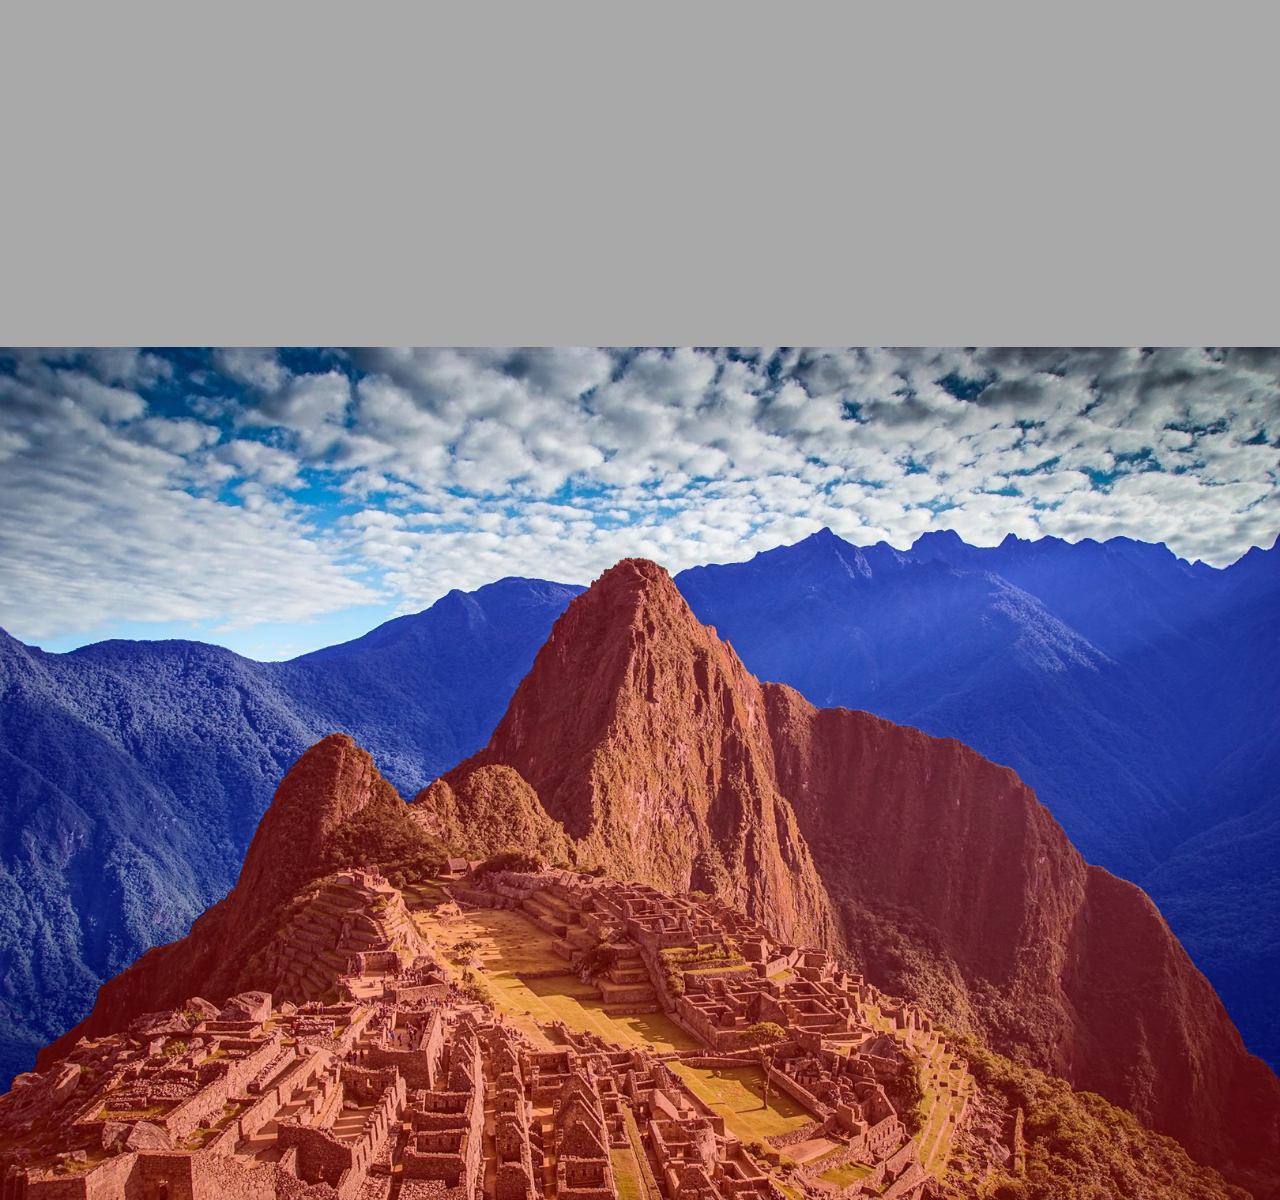
==== index.html @ bb2e050a "First commit" ====
<!DOCTYPE html>
<html lang="en">
<head>
    <meta charset="UTF-8">
    <link rel="stylesheet" href="style.css">
    <title>Parallax</title>
</head>
<body>

    <main>
        <section class="title-section"></section>

        <section class="hero-section">
            <img class="hero-section__img-back" src="images/machu_picchu_back.jpg" alt="back">
            <img class="hero-section__img-middle" src="images/machu_picchu_middle_blue.png" alt="middle">
            <img class="hero-section__img-front" src="images/machu_picchu_front_red.png" alt="front">
        </section>

        <section class="article-section"></section>
    </main>

    <script src="js/main.js"></script>
</body>
</html>
---- style.css ----
* {
    margin: 0;
    padding: 0;
}

section {
    width: 80%;
    margin: 0 auto;
    background-color: darkgrey;
}

.hero-section {
    width: 100%;
    height: 1200px;
    position: relative;
}

.hero-section img {
    width: 100%;
    position: absolute;
    bottom: 0;
    left: 0;
}

.hero-section__img-back {

}

.hero-section__img-middle {
    /*opacity: 0;*/
}

.hero-section__img-front {
    /*opacity: 0;*/
}

.top-section {
    height: 600px;
}

.bottom-section {
    height: 600px;
}
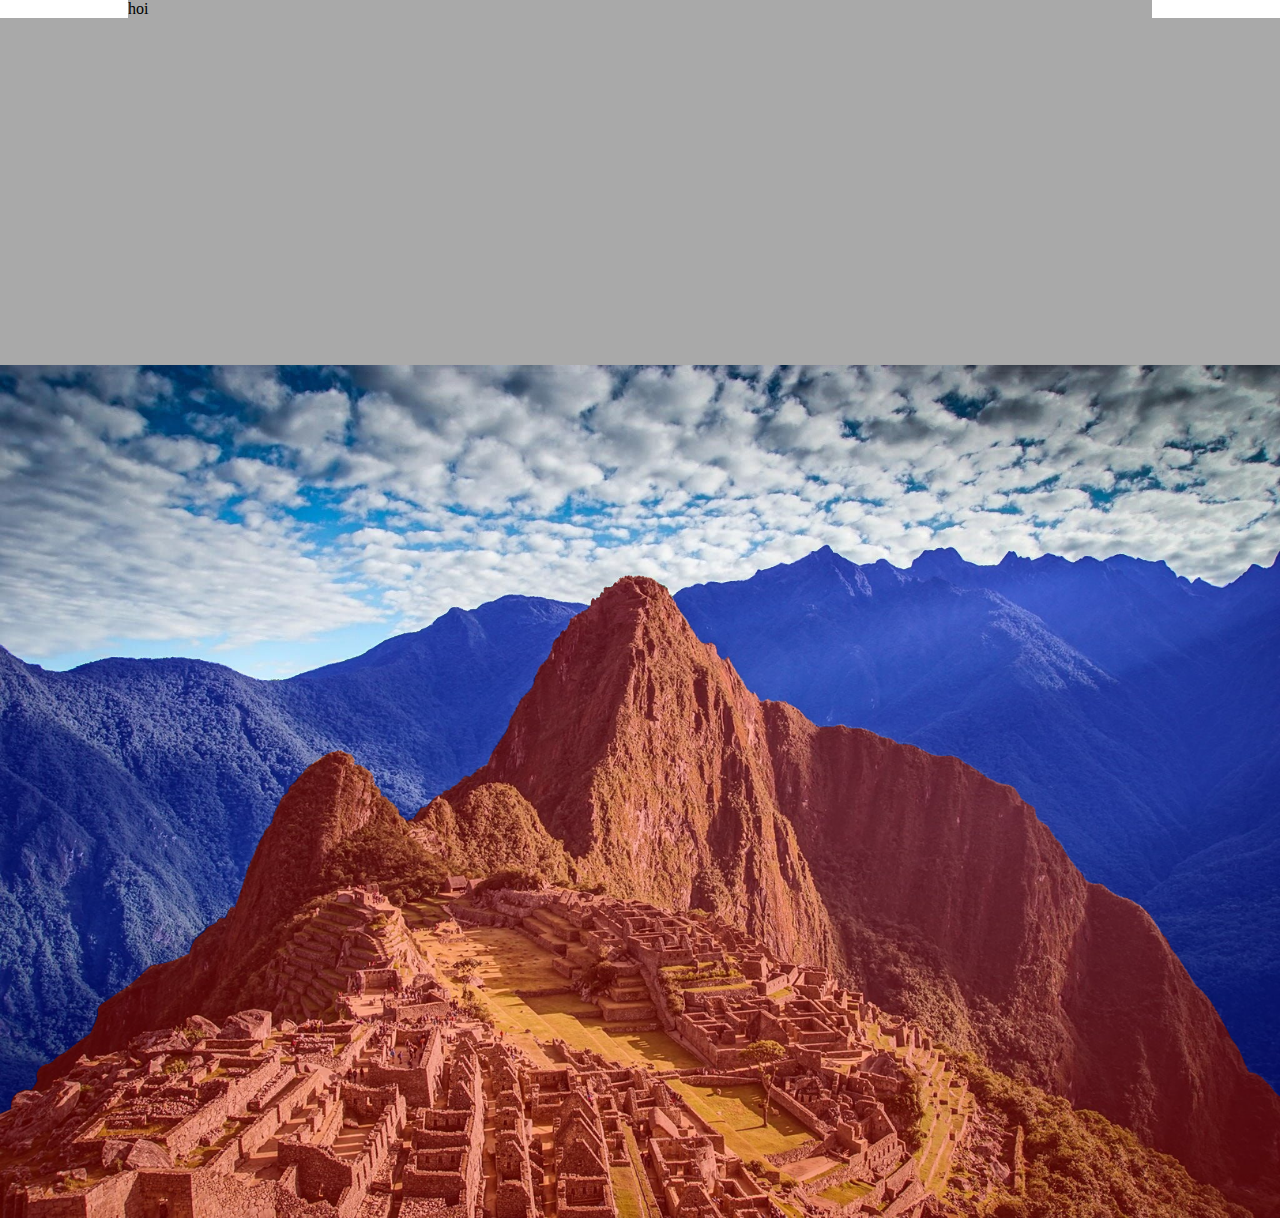
==== commit 552d3fee: "Mountain resizing on scroll" ====
--- a/index.html
+++ b/index.html
@@ -8,7 +8,9 @@
 <body>
 
     <main>
-        <section class="title-section"></section>
+        <section class="title-section">
+            <p>hoi</p>
+        </section>
 
         <section class="hero-section">
             <img class="hero-section__img-back" src="images/machu_picchu_back.jpg" alt="back">
--- a/style.css
+++ b/style.css
@@ -35,9 +35,9 @@
 }
 
 .top-section {
-    height: 600px;
+    height: 1200px;
 }
 
 .bottom-section {
-    height: 600px;
+    height: 1200px;
 }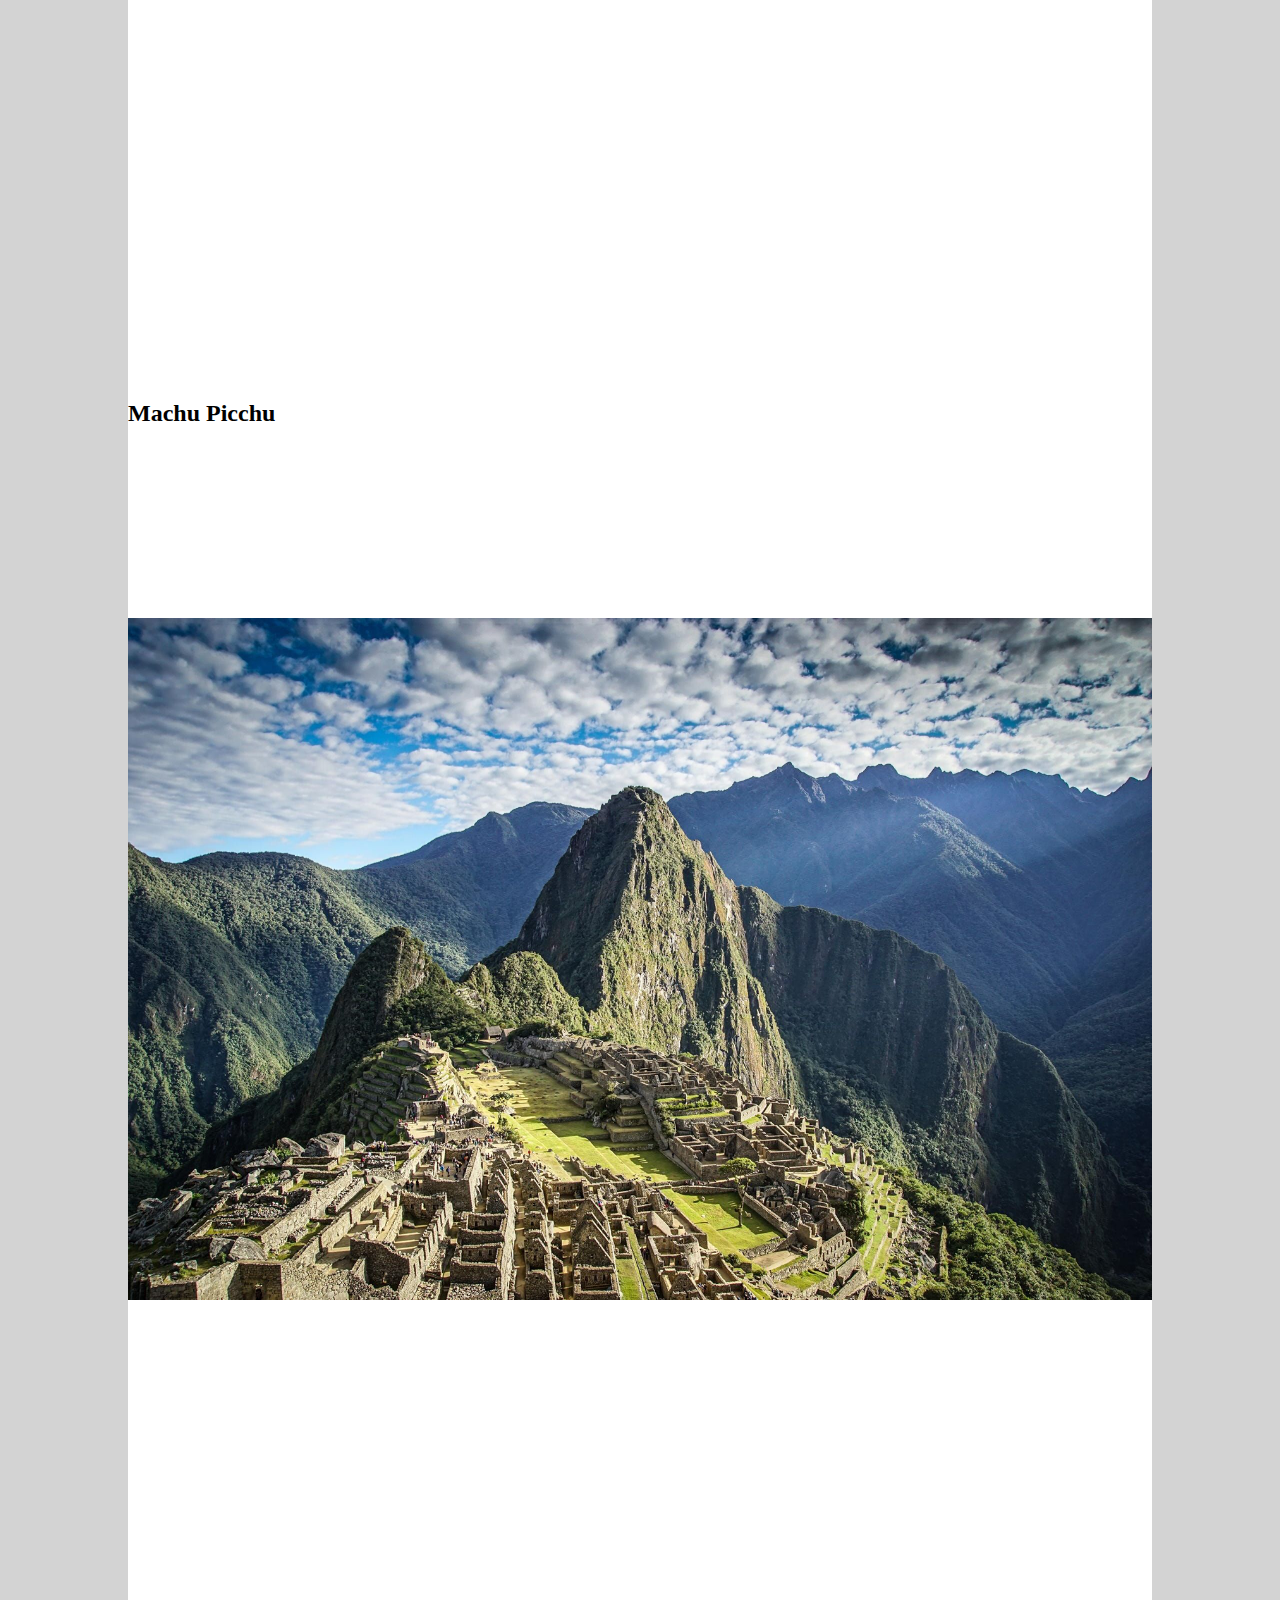
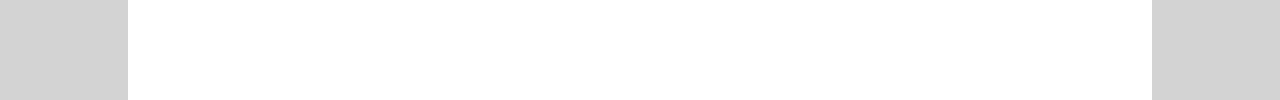
==== commit 4f126a55: "More options" ====
--- a/index.html
+++ b/index.html
@@ -8,17 +8,16 @@
 <body>
 
     <main>
-        <section class="title-section">
-            <p>hoi</p>
+        <section class="top-section"></section>
+
+        <section class="hero-section">
+            <h2>Machu Picchu</h2>
+            <img class="hero-section__img-back" src="images/machu_picchu_back.jpg" alt="back">
+            <img class="hero-section__img-middle" src="images/machu_picchu_middle.png" alt="middle">
+            <img class="hero-section__img-front" src="images/machu_picchu_front.png" alt="front">
         </section>
 
-        <section class="hero-section">
-            <img class="hero-section__img-back" src="images/machu_picchu_back.jpg" alt="back">
-            <img class="hero-section__img-middle" src="images/machu_picchu_middle_blue.png" alt="middle">
-            <img class="hero-section__img-front" src="images/machu_picchu_front_red.png" alt="front">
-        </section>
-
-        <section class="article-section"></section>
+        <section class="bottom-section"></section>
     </main>
 
     <script src="js/main.js"></script>
--- a/style.css
+++ b/style.css
@@ -3,16 +3,21 @@
     padding: 0;
 }
 
+body {
+    background-color: lightgray;
+}
+
 section {
+    height: 400px;
     width: 80%;
     margin: 0 auto;
-    background-color: darkgrey;
+    background-color: white;
 }
 
 .hero-section {
-    width: 100%;
-    height: 1200px;
+    height: 900px;
     position: relative;
+    overflow: hidden;
 }
 
 .hero-section img {
@@ -20,24 +25,12 @@
     position: absolute;
     bottom: 0;
     left: 0;
-}
-
-.hero-section__img-back {
-
-}
-
-.hero-section__img-middle {
     /*opacity: 0;*/
 }
 
-.hero-section__img-front {
-    /*opacity: 0;*/
-}
-
-.top-section {
-    height: 1200px;
-}
-
-.bottom-section {
-    height: 1200px;
+.hero-section h2 {
+    /*position: relative;*/
+    /*z-index: 1;*/
+    /*color: ;*/
+    /*font-size: 100px;*/
 }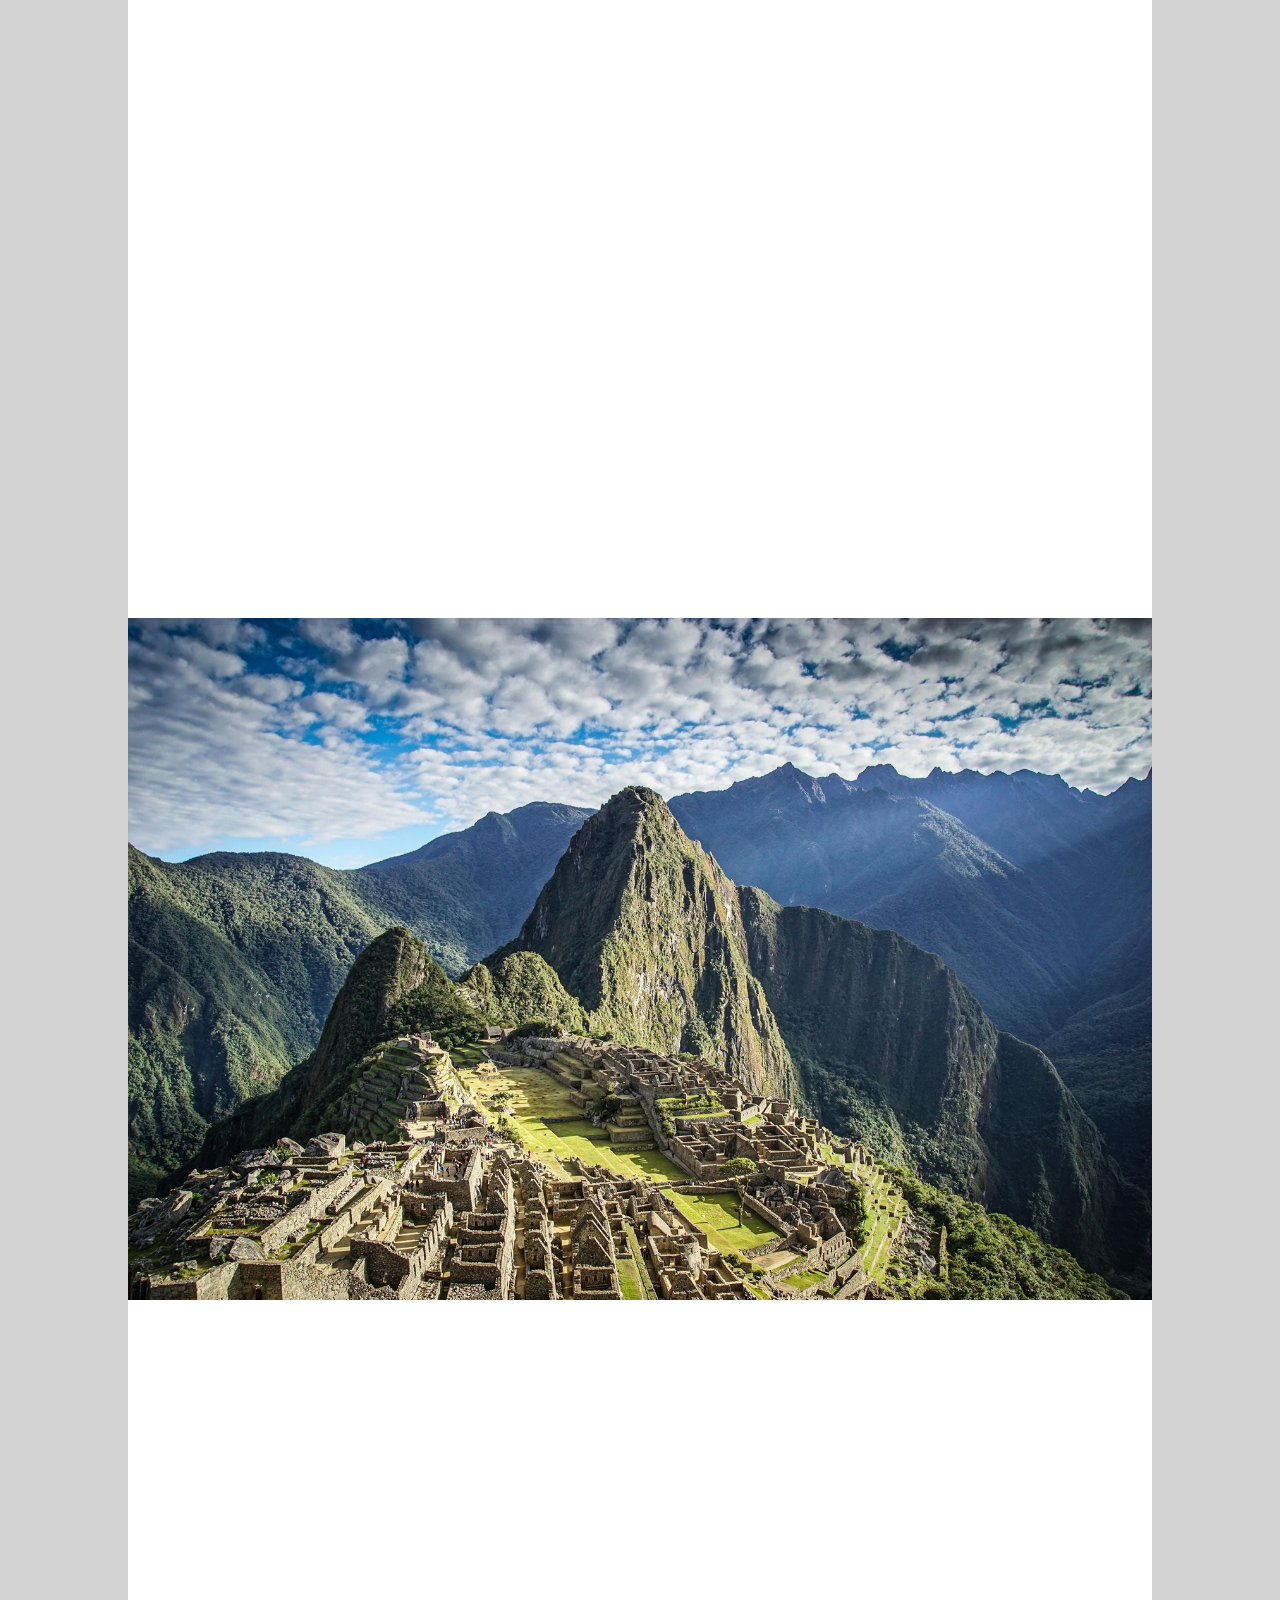
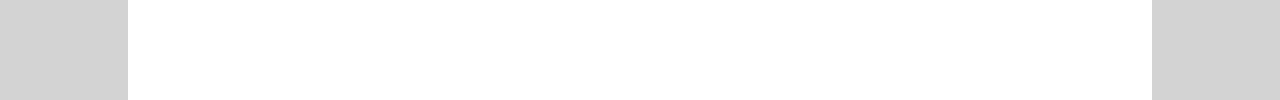
==== commit bf7710a6: "Refactor" ====
--- a/index.html
+++ b/index.html
@@ -11,7 +11,6 @@
         <section class="top-section"></section>
 
         <section class="hero-section">
-            <h2>Machu Picchu</h2>
             <img class="hero-section__img-back" src="images/machu_picchu_back.jpg" alt="back">
             <img class="hero-section__img-middle" src="images/machu_picchu_middle.png" alt="middle">
             <img class="hero-section__img-front" src="images/machu_picchu_front.png" alt="front">
--- a/style.css
+++ b/style.css
@@ -25,12 +25,4 @@
     position: absolute;
     bottom: 0;
     left: 0;
-    /*opacity: 0;*/
-}
-
-.hero-section h2 {
-    /*position: relative;*/
-    /*z-index: 1;*/
-    /*color: ;*/
-    /*font-size: 100px;*/
 }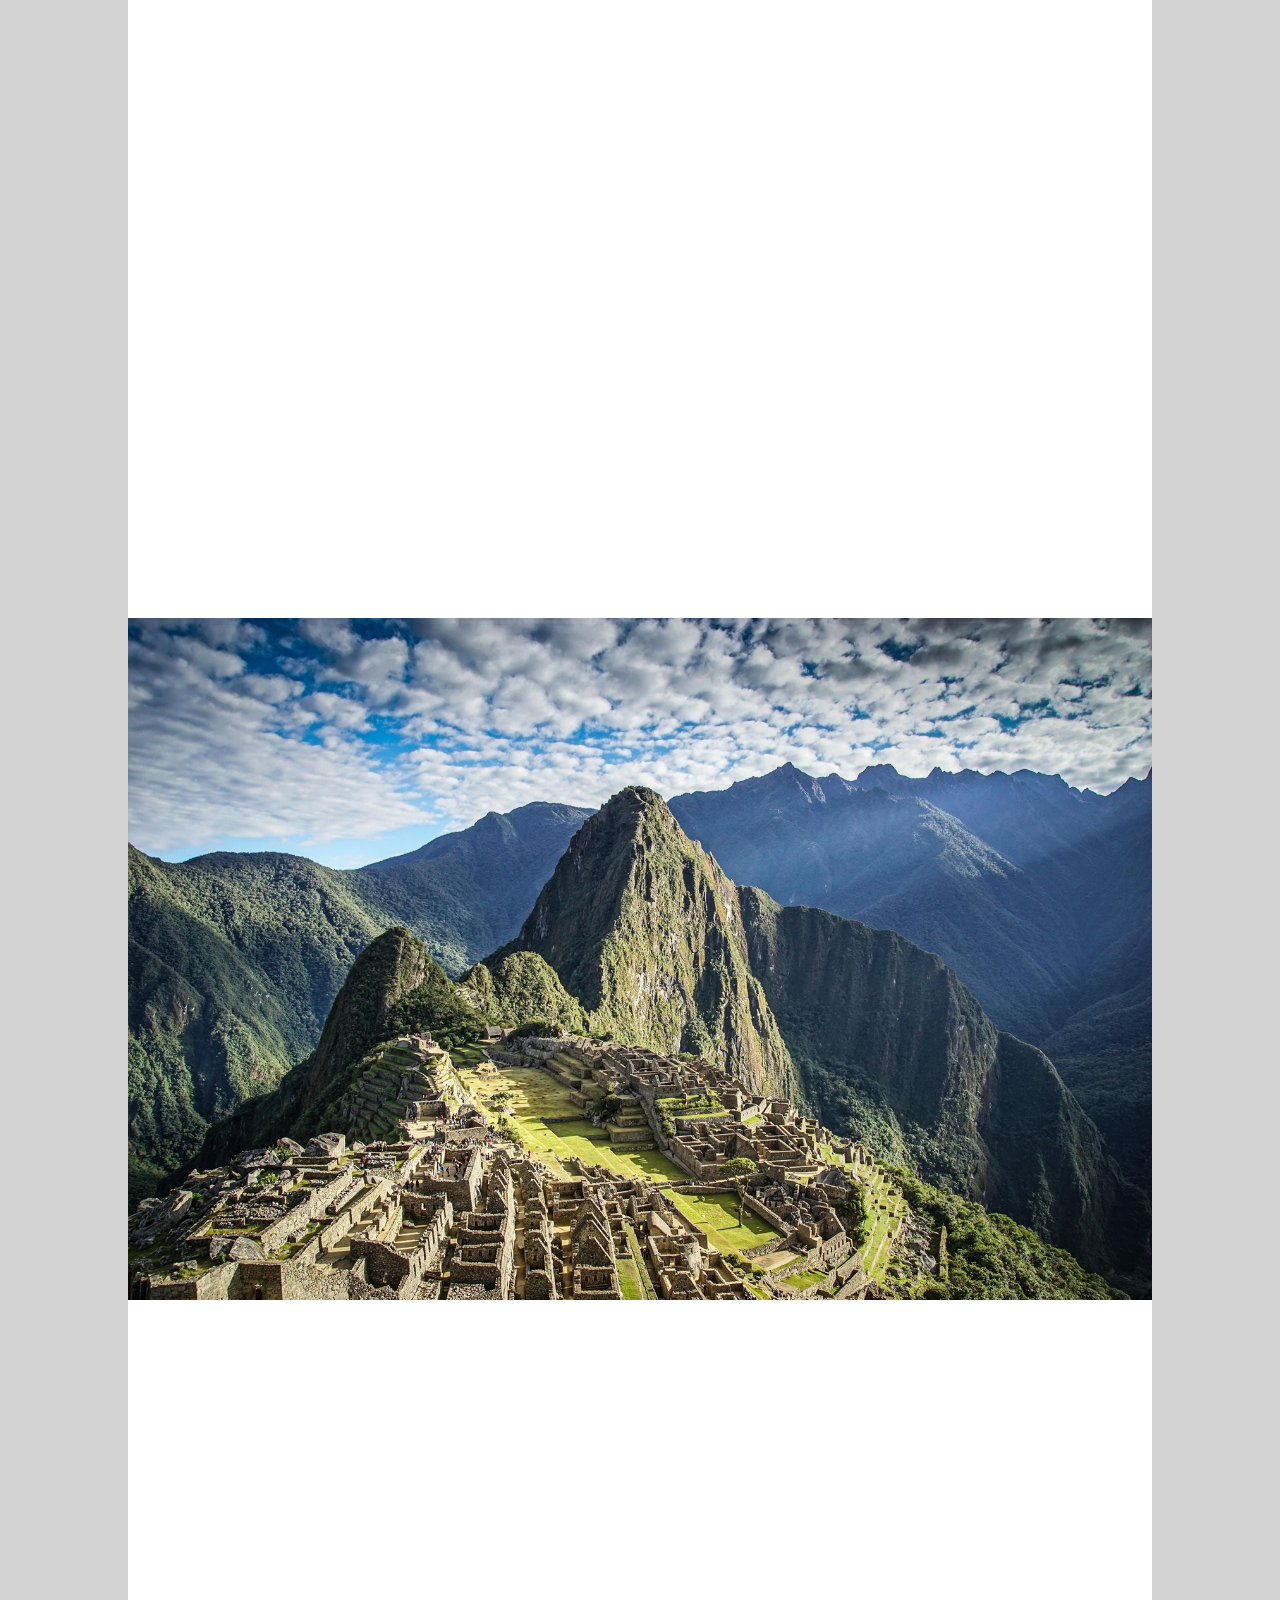
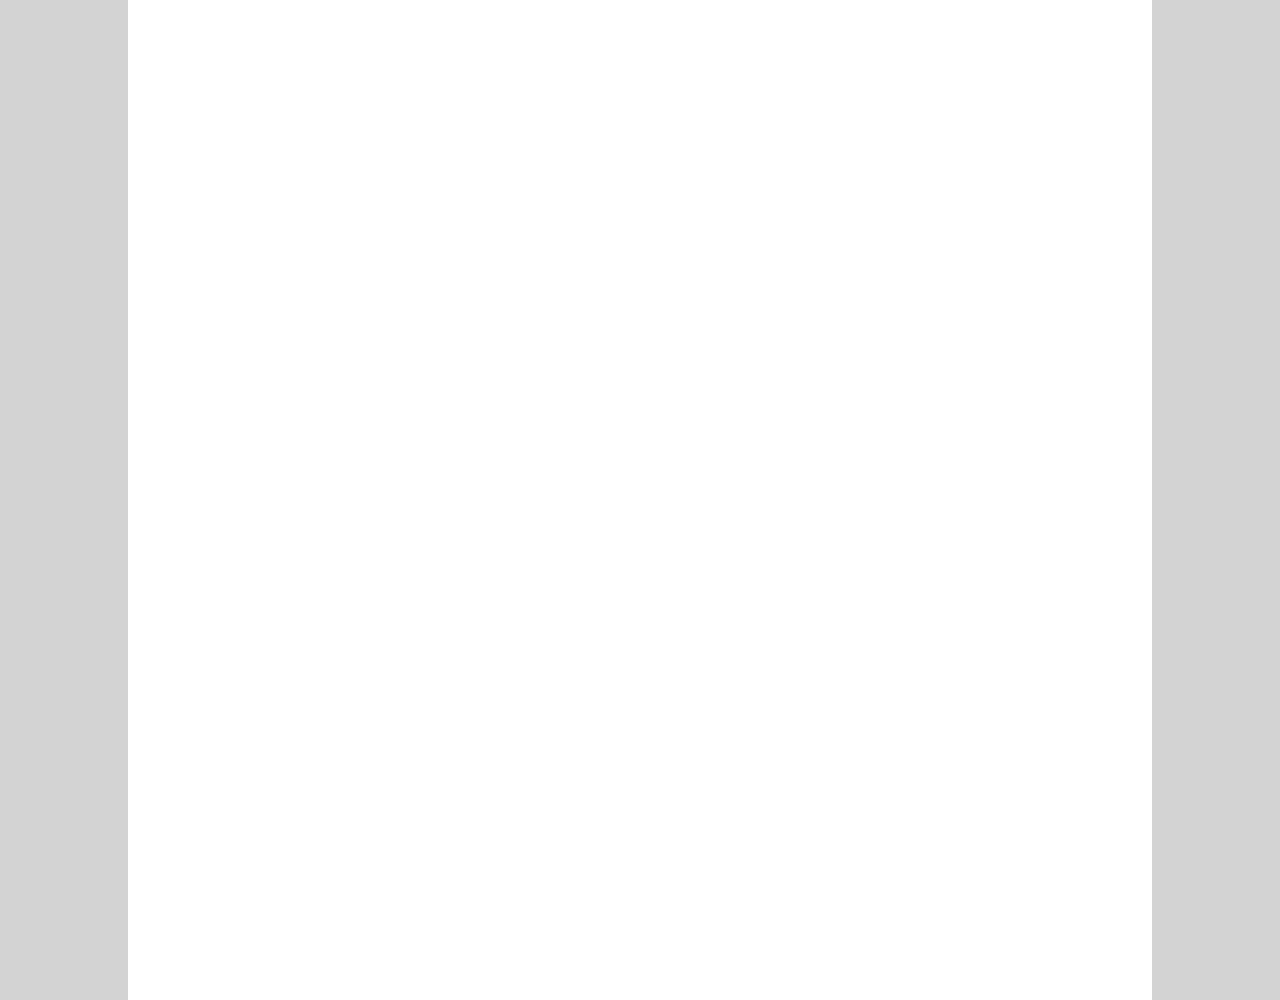
==== commit 2dba23ac: "Added sticky effect" ====
--- a/index.html
+++ b/index.html
@@ -8,7 +8,7 @@
 <body>
 
     <main>
-        <section class="top-section"></section>
+        <section></section>
 
         <section class="hero-section">
             <img class="hero-section__img-back" src="images/machu_picchu_back.jpg" alt="back">
@@ -16,7 +16,11 @@
             <img class="hero-section__img-front" src="images/machu_picchu_front.png" alt="front">
         </section>
 
-        <section class="bottom-section"></section>
+        <section class="hero-section2">
+            <img class="hero-section__img-front2" src="images/machu_picchu_front_red.png" alt="back">
+        </section>
+
+        <section></section>
     </main>
 
     <script src="js/main.js"></script>
--- a/style.css
+++ b/style.css
@@ -16,8 +16,10 @@
 
 .hero-section {
     height: 900px;
-    position: relative;
+    position: sticky;
+    top: 0;
     overflow: hidden;
+    z-index: -100000;
 }
 
 .hero-section img {
@@ -25,4 +27,18 @@
     position: absolute;
     bottom: 0;
     left: 0;
+}
+
+.hero-section2 {
+    height: 900px;
+    position: relative;
+    overflow: hidden;
+    z-index: -1;
+}
+
+.hero-section2 img {
+    width: 100px;
+    position: absolute;
+    top: 50%;
+    display: none;
 }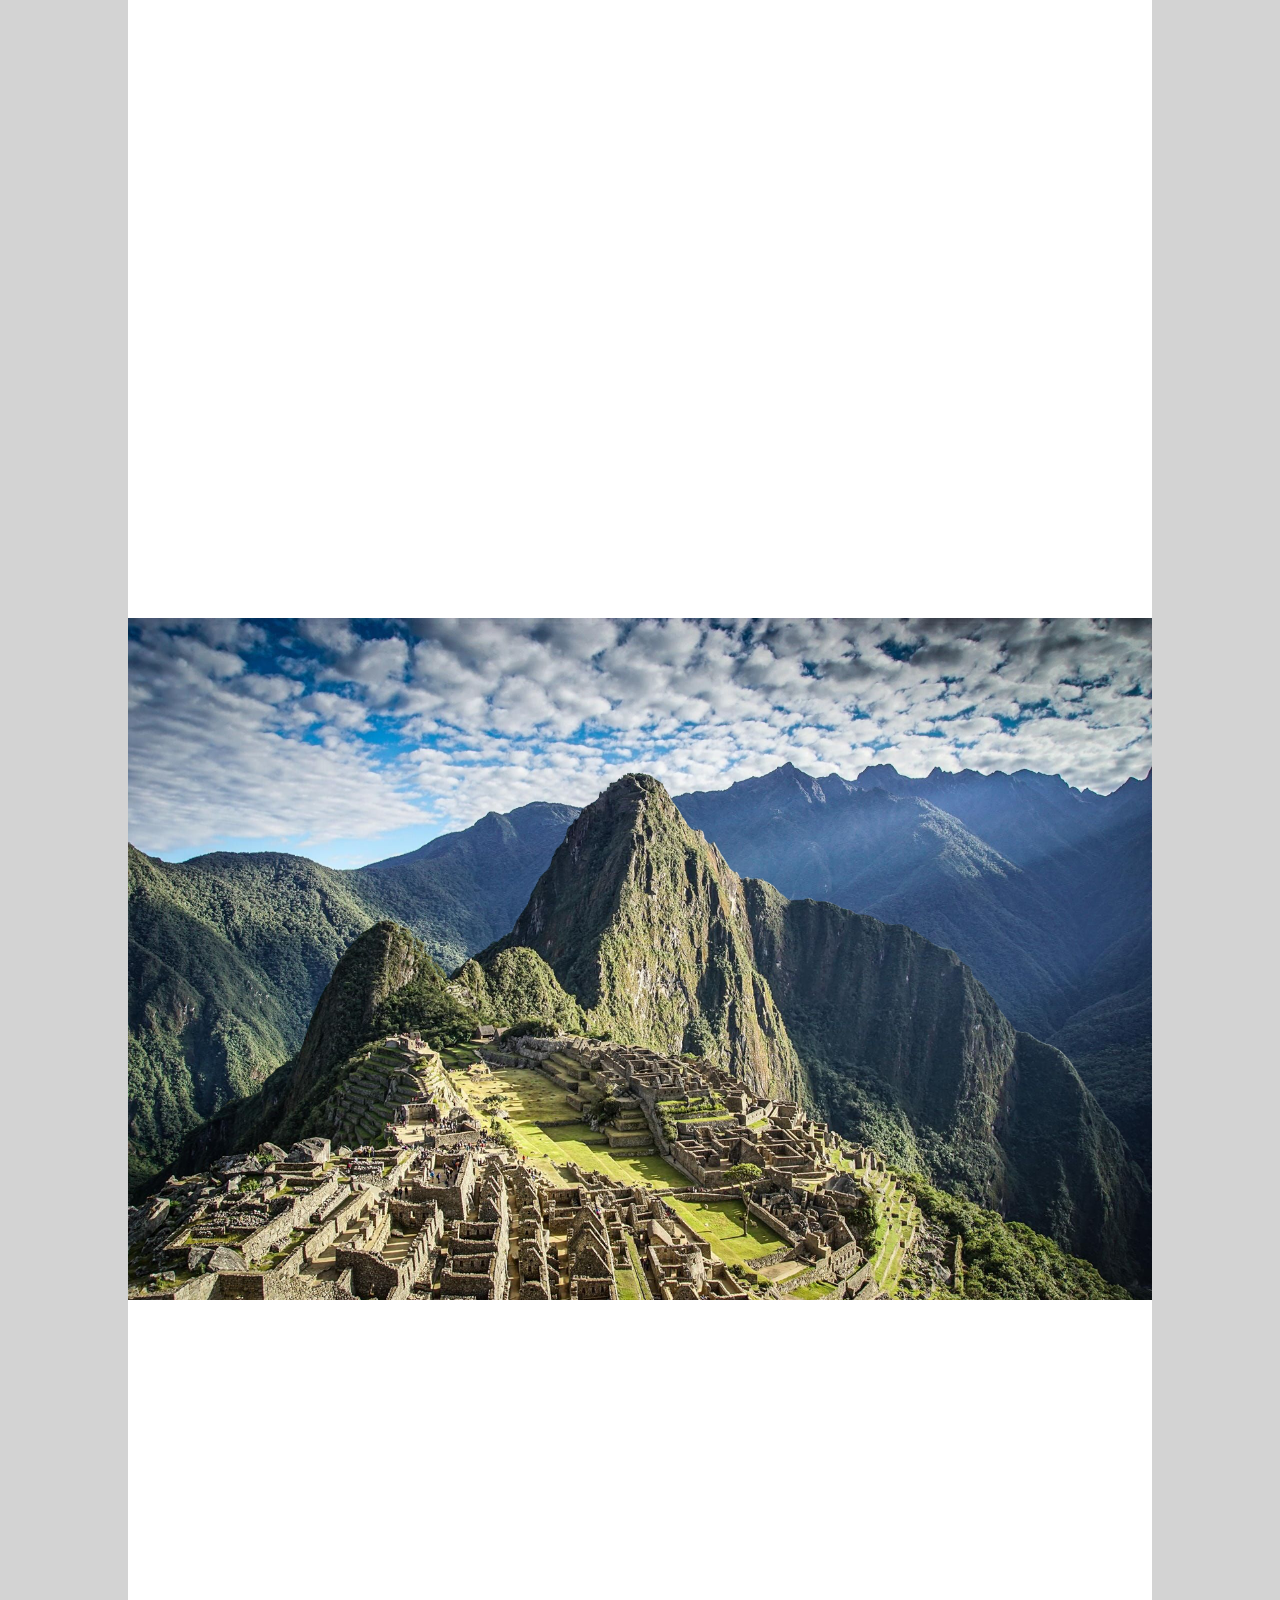
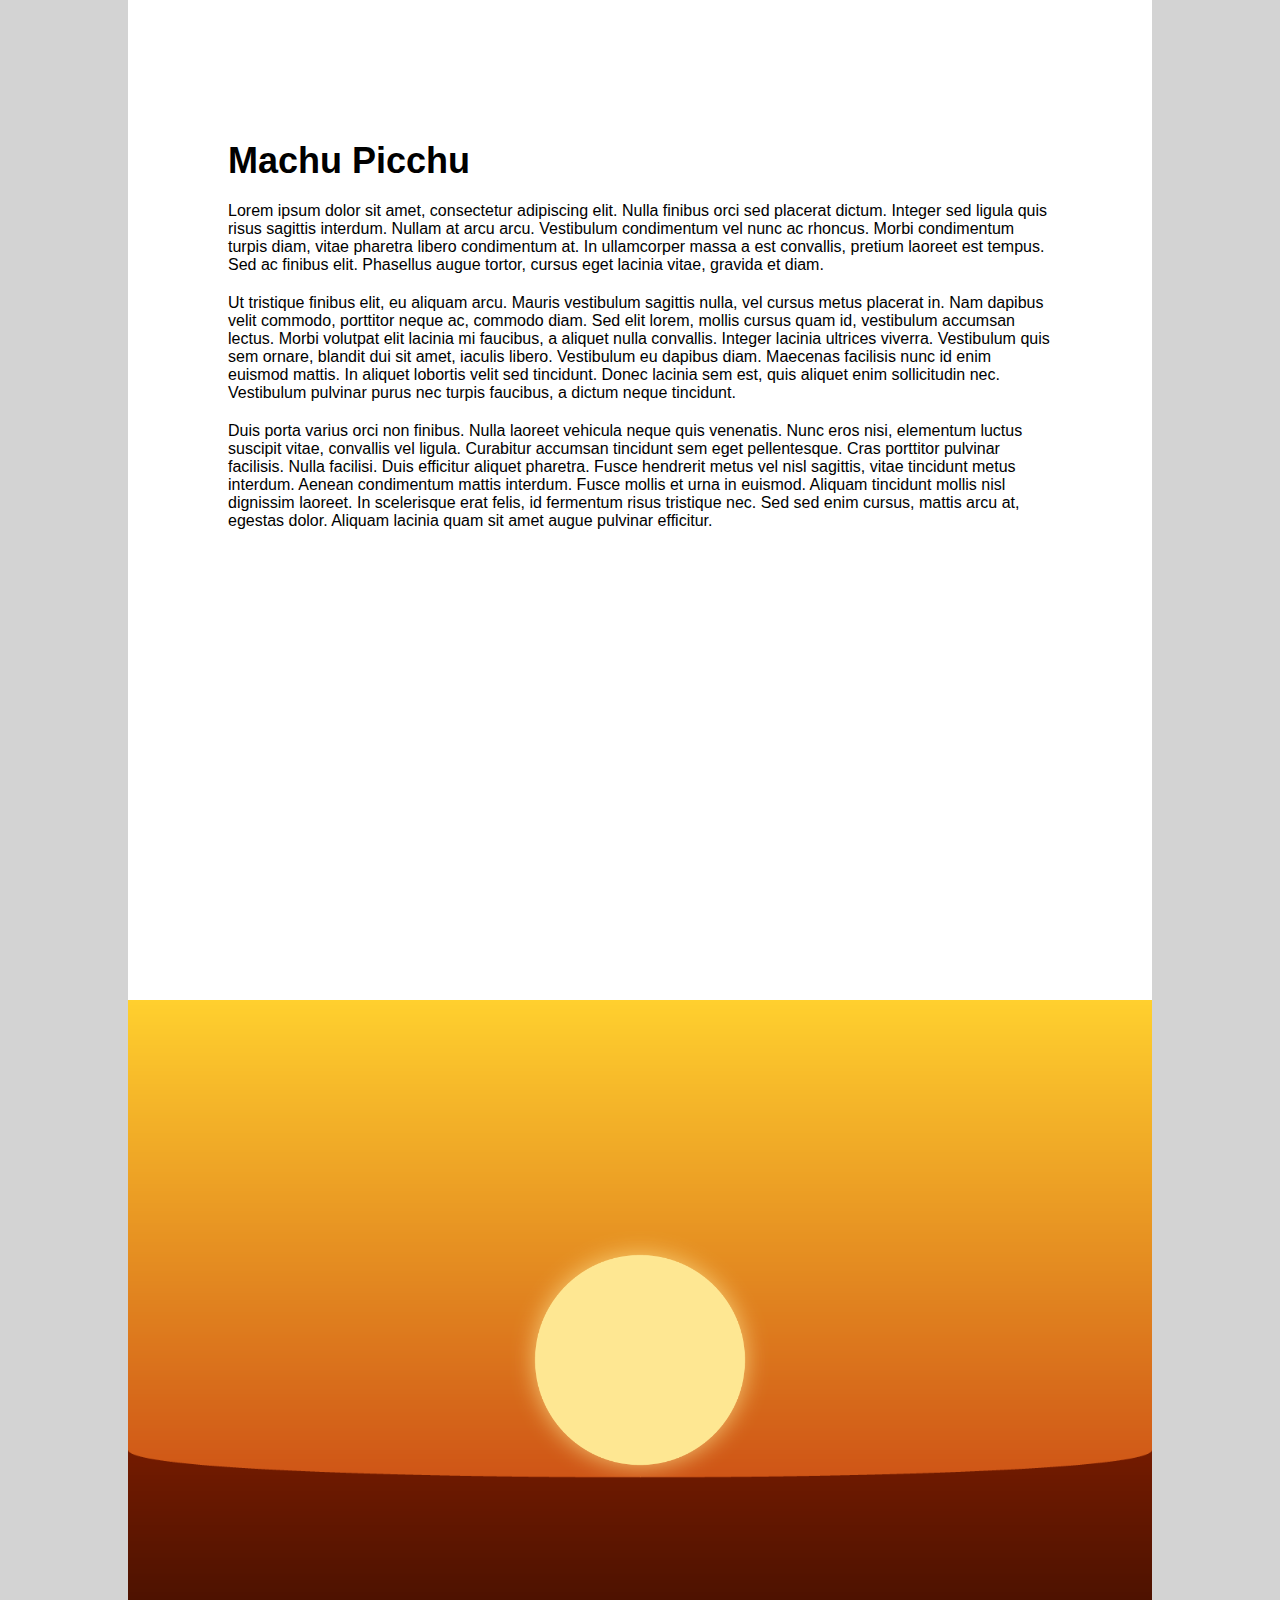
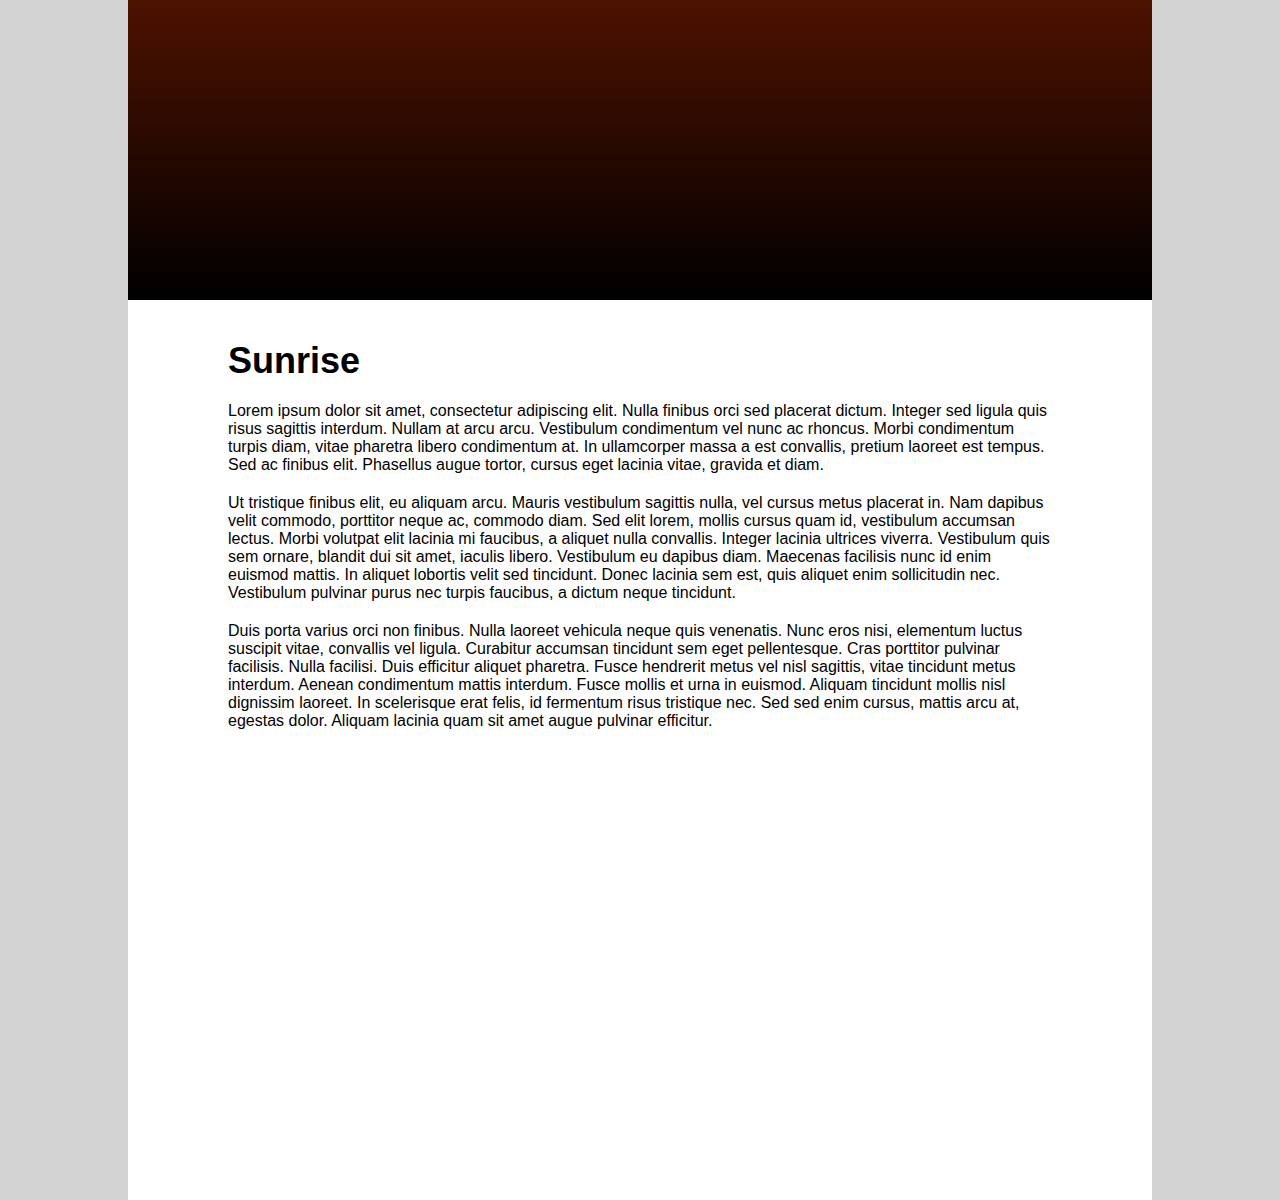
==== commit c3f26a08: "Added new section with sunrise animation" ====
--- a/index.html
+++ b/index.html
@@ -16,11 +16,70 @@
             <img class="hero-section__img-front" src="images/machu_picchu_front.png" alt="front">
         </section>
 
-        <section class="hero-section2">
-            <img class="hero-section__img-front2" src="images/machu_picchu_front_red.png" alt="back">
+        <section></section>
+
+        <section class="article-section">
+            <h1>Machu Picchu</h1>
+            <P>
+                Lorem ipsum dolor sit amet, consectetur adipiscing elit. Nulla finibus orci sed placerat dictum.
+                Integer sed ligula quis risus sagittis interdum. Nullam at arcu arcu. Vestibulum condimentum vel nunc ac rhoncus.
+                Morbi condimentum turpis diam, vitae pharetra libero condimentum at. In ullamcorper massa a est convallis, pretium laoreet est tempus.
+                Sed ac finibus elit. Phasellus augue tortor, cursus eget lacinia vitae, gravida et diam.
+            </P>
+            <p>
+                Ut tristique finibus elit, eu aliquam arcu. Mauris vestibulum sagittis nulla, vel cursus metus placerat in.
+                Nam dapibus velit commodo, porttitor neque ac, commodo diam. Sed elit lorem, mollis cursus quam id, vestibulum accumsan lectus.
+                Morbi volutpat elit lacinia mi faucibus, a aliquet nulla convallis. Integer lacinia ultrices viverra.
+                Vestibulum quis sem ornare, blandit dui sit amet, iaculis libero. Vestibulum eu dapibus diam. Maecenas facilisis nunc id enim euismod mattis.
+                In aliquet lobortis velit sed tincidunt. Donec lacinia sem est, quis aliquet enim sollicitudin nec.
+                Vestibulum pulvinar purus nec turpis faucibus, a dictum neque tincidunt.
+            </p>
+            <P>
+                Duis porta varius orci non finibus. Nulla laoreet vehicula neque quis venenatis. Nunc eros nisi,
+                elementum luctus suscipit vitae, convallis vel ligula. Curabitur accumsan tincidunt sem eget pellentesque.
+                Cras porttitor pulvinar facilisis. Nulla facilisi.
+                Duis efficitur aliquet pharetra. Fusce hendrerit metus vel nisl sagittis, vitae tincidunt metus interdum.
+                Aenean condimentum mattis interdum. Fusce mollis et urna in euismod. Aliquam tincidunt mollis nisl dignissim laoreet.
+                In scelerisque erat felis, id fermentum risus tristique nec. Sed sed enim cursus, mattis arcu at, egestas dolor.
+                Aliquam lacinia quam sit amet augue pulvinar efficitur.
+            </P>
         </section>
 
-        <section></section>
+        <section class="hero-section2">
+            <img class="hero-section2__img-back" src="images/sunrise_back_2.png">
+            <img class="hero-section2__img-sun" src="images/sunrise_sun.png">
+            <img class="hero-section2__img-front" src="images/sunrise_front.png">
+<!--            <img class="hero-section2__img-reflection" src="images/sunrise_reflection.png">-->
+<!--            <img class="hero-section2__img-trees" src="images/sunrise_trees.png">-->
+        </section>
+
+        <section class="article-section">
+            <h1>Sunrise</h1>
+            <P>
+                Lorem ipsum dolor sit amet, consectetur adipiscing elit. Nulla finibus orci sed placerat dictum.
+                Integer sed ligula quis risus sagittis interdum. Nullam at arcu arcu. Vestibulum condimentum vel nunc ac rhoncus.
+                Morbi condimentum turpis diam, vitae pharetra libero condimentum at. In ullamcorper massa a est convallis, pretium laoreet est tempus.
+                Sed ac finibus elit. Phasellus augue tortor, cursus eget lacinia vitae, gravida et diam.
+            </P>
+            <p>
+                Ut tristique finibus elit, eu aliquam arcu. Mauris vestibulum sagittis nulla, vel cursus metus placerat in.
+                Nam dapibus velit commodo, porttitor neque ac, commodo diam. Sed elit lorem, mollis cursus quam id, vestibulum accumsan lectus.
+                Morbi volutpat elit lacinia mi faucibus, a aliquet nulla convallis. Integer lacinia ultrices viverra.
+                Vestibulum quis sem ornare, blandit dui sit amet, iaculis libero. Vestibulum eu dapibus diam. Maecenas facilisis nunc id enim euismod mattis.
+                In aliquet lobortis velit sed tincidunt. Donec lacinia sem est, quis aliquet enim sollicitudin nec.
+                Vestibulum pulvinar purus nec turpis faucibus, a dictum neque tincidunt.
+            </p>
+            <P>
+                Duis porta varius orci non finibus. Nulla laoreet vehicula neque quis venenatis. Nunc eros nisi,
+                elementum luctus suscipit vitae, convallis vel ligula. Curabitur accumsan tincidunt sem eget pellentesque.
+                Cras porttitor pulvinar facilisis. Nulla facilisi.
+                Duis efficitur aliquet pharetra. Fusce hendrerit metus vel nisl sagittis, vitae tincidunt metus interdum.
+                Aenean condimentum mattis interdum. Fusce mollis et urna in euismod. Aliquam tincidunt mollis nisl dignissim laoreet.
+                In scelerisque erat felis, id fermentum risus tristique nec. Sed sed enim cursus, mattis arcu at, egestas dolor.
+                Aliquam lacinia quam sit amet augue pulvinar efficitur.
+            </P>
+        </section>
+    </main>
     </main>
 
     <script src="js/main.js"></script>
--- a/style.css
+++ b/style.css
@@ -1,6 +1,7 @@
 * {
     margin: 0;
     padding: 0;
+    font-family: Arial, sans-serif;
 }
 
 body {
@@ -12,11 +13,12 @@
     width: 80%;
     margin: 0 auto;
     background-color: white;
+    z-index: -10000000000000;
 }
 
 .hero-section {
     height: 900px;
-    position: sticky;
+    position: relative;
     top: 0;
     overflow: hidden;
     z-index: -100000;
@@ -29,16 +31,48 @@
     left: 0;
 }
 
+.article-section {
+    height: 900px;
+}
+
+.article-section h1 {
+    padding: 40px 100px 20px 100px;
+    font-size: 36px;
+}
+
+.article-section p {
+    padding: 0 100px 20px 100px;
+    font-size: 16px;
+}
+
 .hero-section2 {
     height: 900px;
     position: relative;
+    top: 0;
     overflow: hidden;
-    z-index: -1;
+    z-index: -100000;
+    background-color: dimgrey;
 }
 
 .hero-section2 img {
-    width: 100px;
     position: absolute;
-    top: 50%;
-    display: none;
+    bottom: 0;
+    left: 0;
+}
+
+.hero-section2__img-back {
+    height: 100%;
+}
+
+.hero-section2__img-sun {
+    width: 200px;
+}
+
+.hero-section2__img-front {
+    width: 100%;
+    height: 50%;
+}
+
+.hero-section2__img-trees {
+    width: 100%;
 }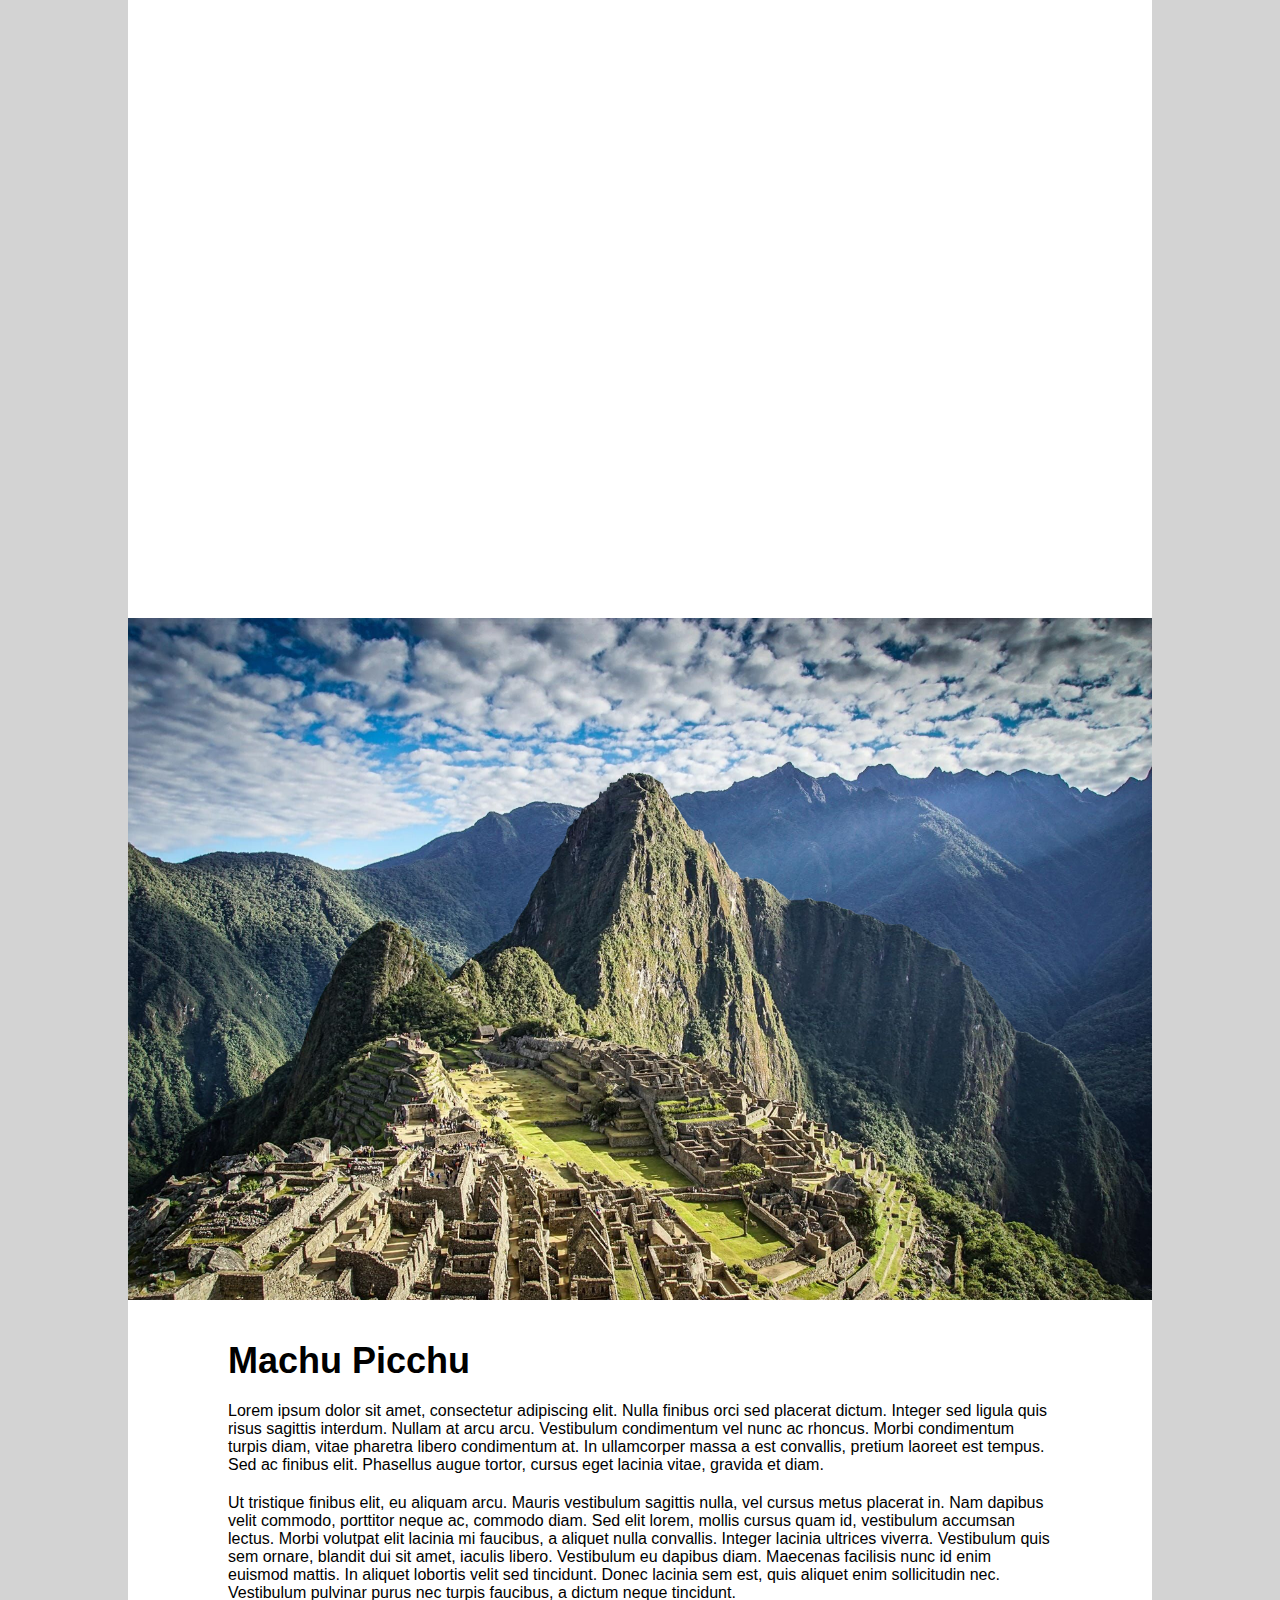
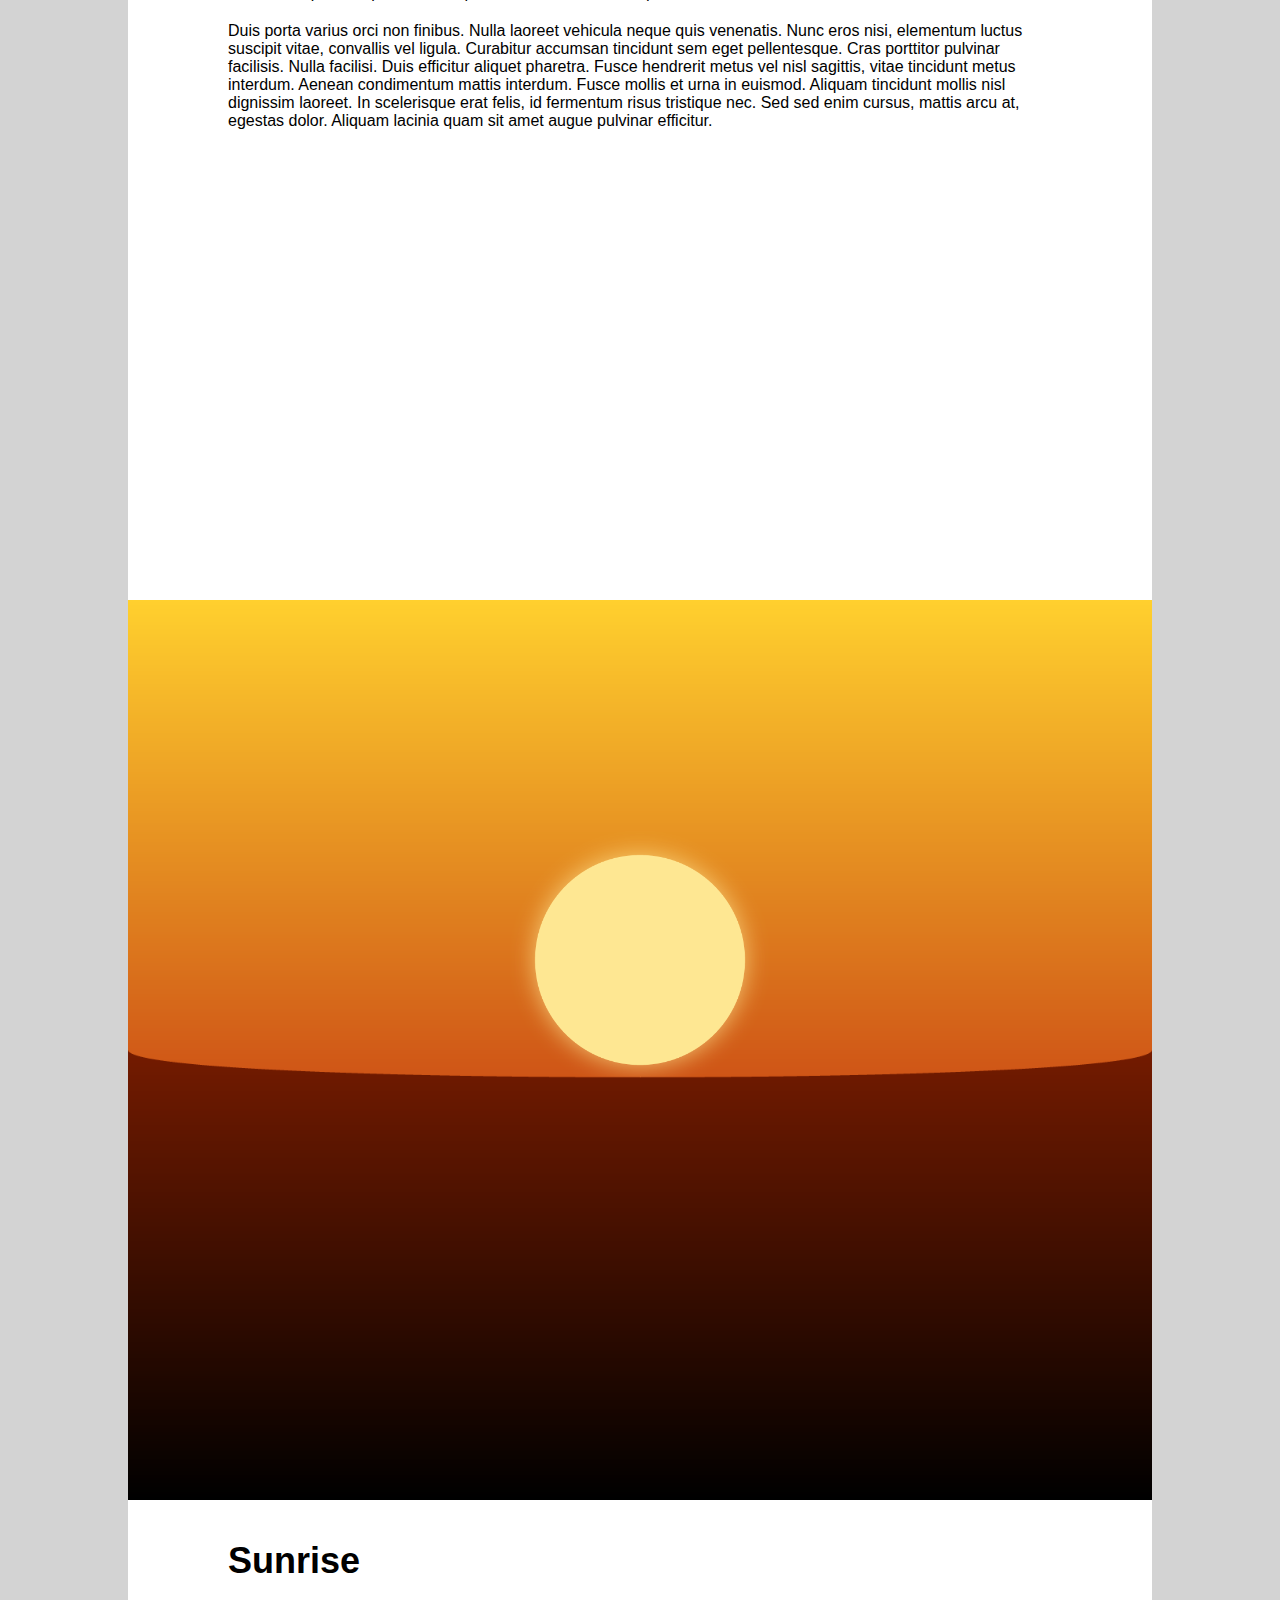
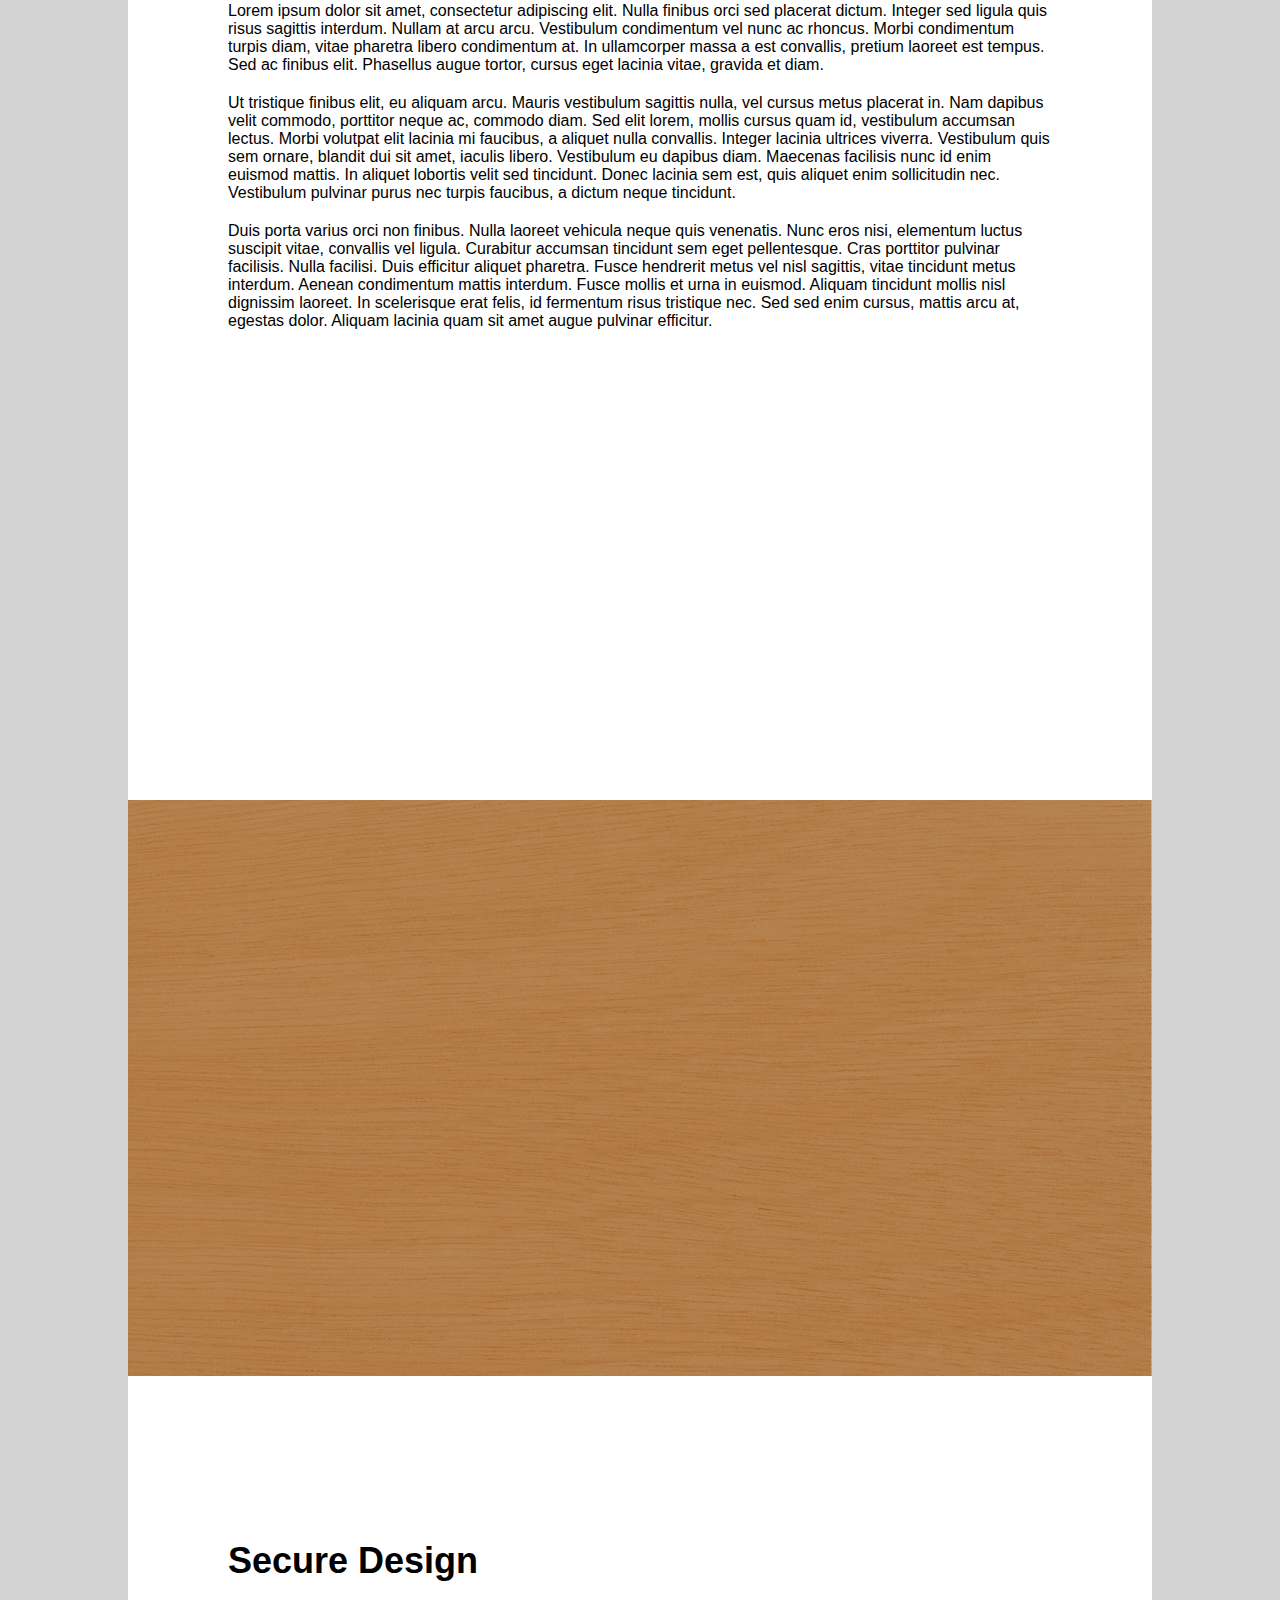
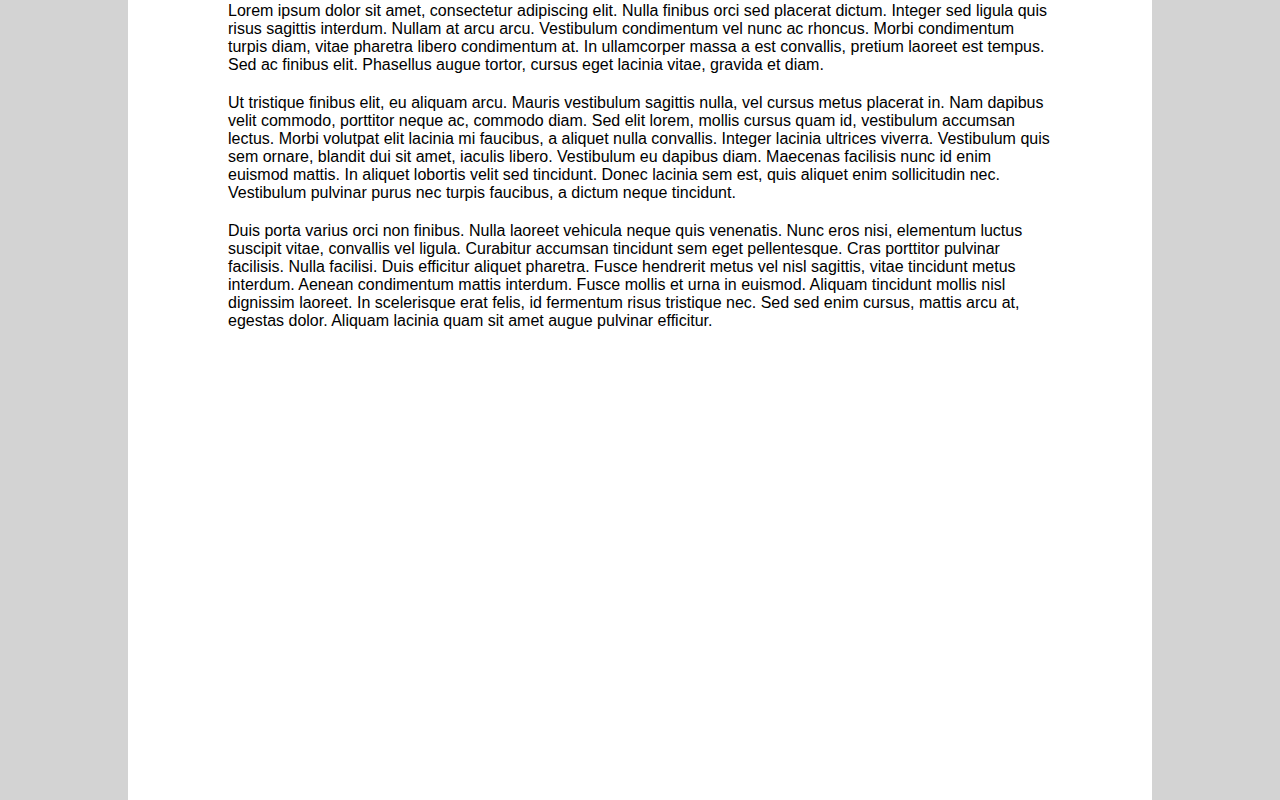
==== commit 1d9fdbf5: "Added SD scroll effect" ====
--- a/index.html
+++ b/index.html
@@ -15,8 +15,6 @@
             <img class="hero-section__img-middle" src="images/machu_picchu_middle.png" alt="middle">
             <img class="hero-section__img-front" src="images/machu_picchu_front.png" alt="front">
         </section>
-
-        <section></section>
 
         <section class="article-section">
             <h1>Machu Picchu</h1>
@@ -79,7 +77,38 @@
                 Aliquam lacinia quam sit amet augue pulvinar efficitur.
             </P>
         </section>
-    </main>
+
+        <section class="hero-section3">
+            <img class="hero-section3__img-back" src="images/SD_back.png">
+            <img class="hero-section3__img-front" src="images/SD_front.png">
+        </section>
+
+        <section class="article-section">
+            <h1>Secure Design</h1>
+            <P>
+                Lorem ipsum dolor sit amet, consectetur adipiscing elit. Nulla finibus orci sed placerat dictum.
+                Integer sed ligula quis risus sagittis interdum. Nullam at arcu arcu. Vestibulum condimentum vel nunc ac rhoncus.
+                Morbi condimentum turpis diam, vitae pharetra libero condimentum at. In ullamcorper massa a est convallis, pretium laoreet est tempus.
+                Sed ac finibus elit. Phasellus augue tortor, cursus eget lacinia vitae, gravida et diam.
+            </P>
+            <p>
+                Ut tristique finibus elit, eu aliquam arcu. Mauris vestibulum sagittis nulla, vel cursus metus placerat in.
+                Nam dapibus velit commodo, porttitor neque ac, commodo diam. Sed elit lorem, mollis cursus quam id, vestibulum accumsan lectus.
+                Morbi volutpat elit lacinia mi faucibus, a aliquet nulla convallis. Integer lacinia ultrices viverra.
+                Vestibulum quis sem ornare, blandit dui sit amet, iaculis libero. Vestibulum eu dapibus diam. Maecenas facilisis nunc id enim euismod mattis.
+                In aliquet lobortis velit sed tincidunt. Donec lacinia sem est, quis aliquet enim sollicitudin nec.
+                Vestibulum pulvinar purus nec turpis faucibus, a dictum neque tincidunt.
+            </p>
+            <P>
+                Duis porta varius orci non finibus. Nulla laoreet vehicula neque quis venenatis. Nunc eros nisi,
+                elementum luctus suscipit vitae, convallis vel ligula. Curabitur accumsan tincidunt sem eget pellentesque.
+                Cras porttitor pulvinar facilisis. Nulla facilisi.
+                Duis efficitur aliquet pharetra. Fusce hendrerit metus vel nisl sagittis, vitae tincidunt metus interdum.
+                Aenean condimentum mattis interdum. Fusce mollis et urna in euismod. Aliquam tincidunt mollis nisl dignissim laoreet.
+                In scelerisque erat felis, id fermentum risus tristique nec. Sed sed enim cursus, mattis arcu at, egestas dolor.
+                Aliquam lacinia quam sit amet augue pulvinar efficitur.
+            </P>
+        </section>
     </main>
 
     <script src="js/main.js"></script>
--- a/style.css
+++ b/style.css
@@ -73,6 +73,19 @@
     height: 50%;
 }
 
-.hero-section2__img-trees {
+.hero-section3 {
+    height: 700px;
+    position: relative;
+    top: 0;
+    overflow: hidden;
+    z-index: -100000;
+}
+
+.hero-section3 img {
+    position: absolute;
     width: 100%;
+}
+
+.hero-section3__img-front {
+    top: 0;
 }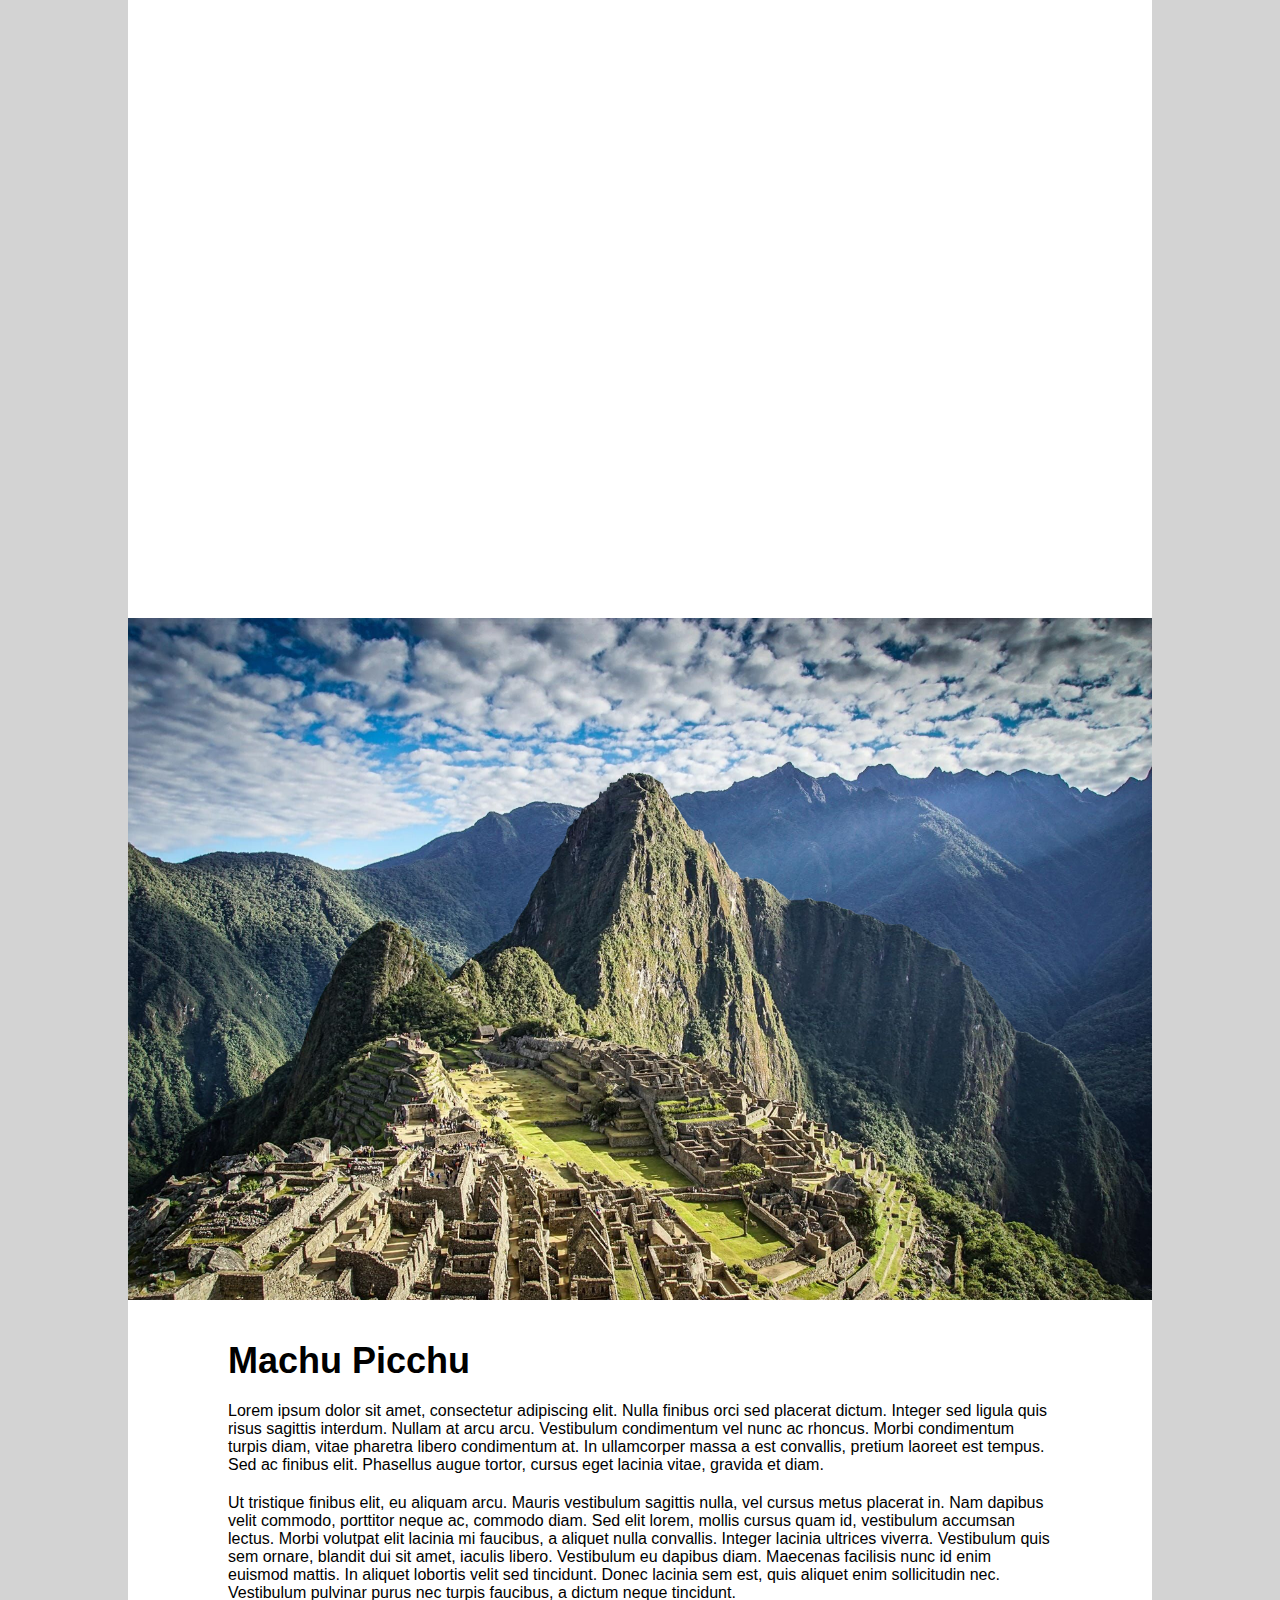
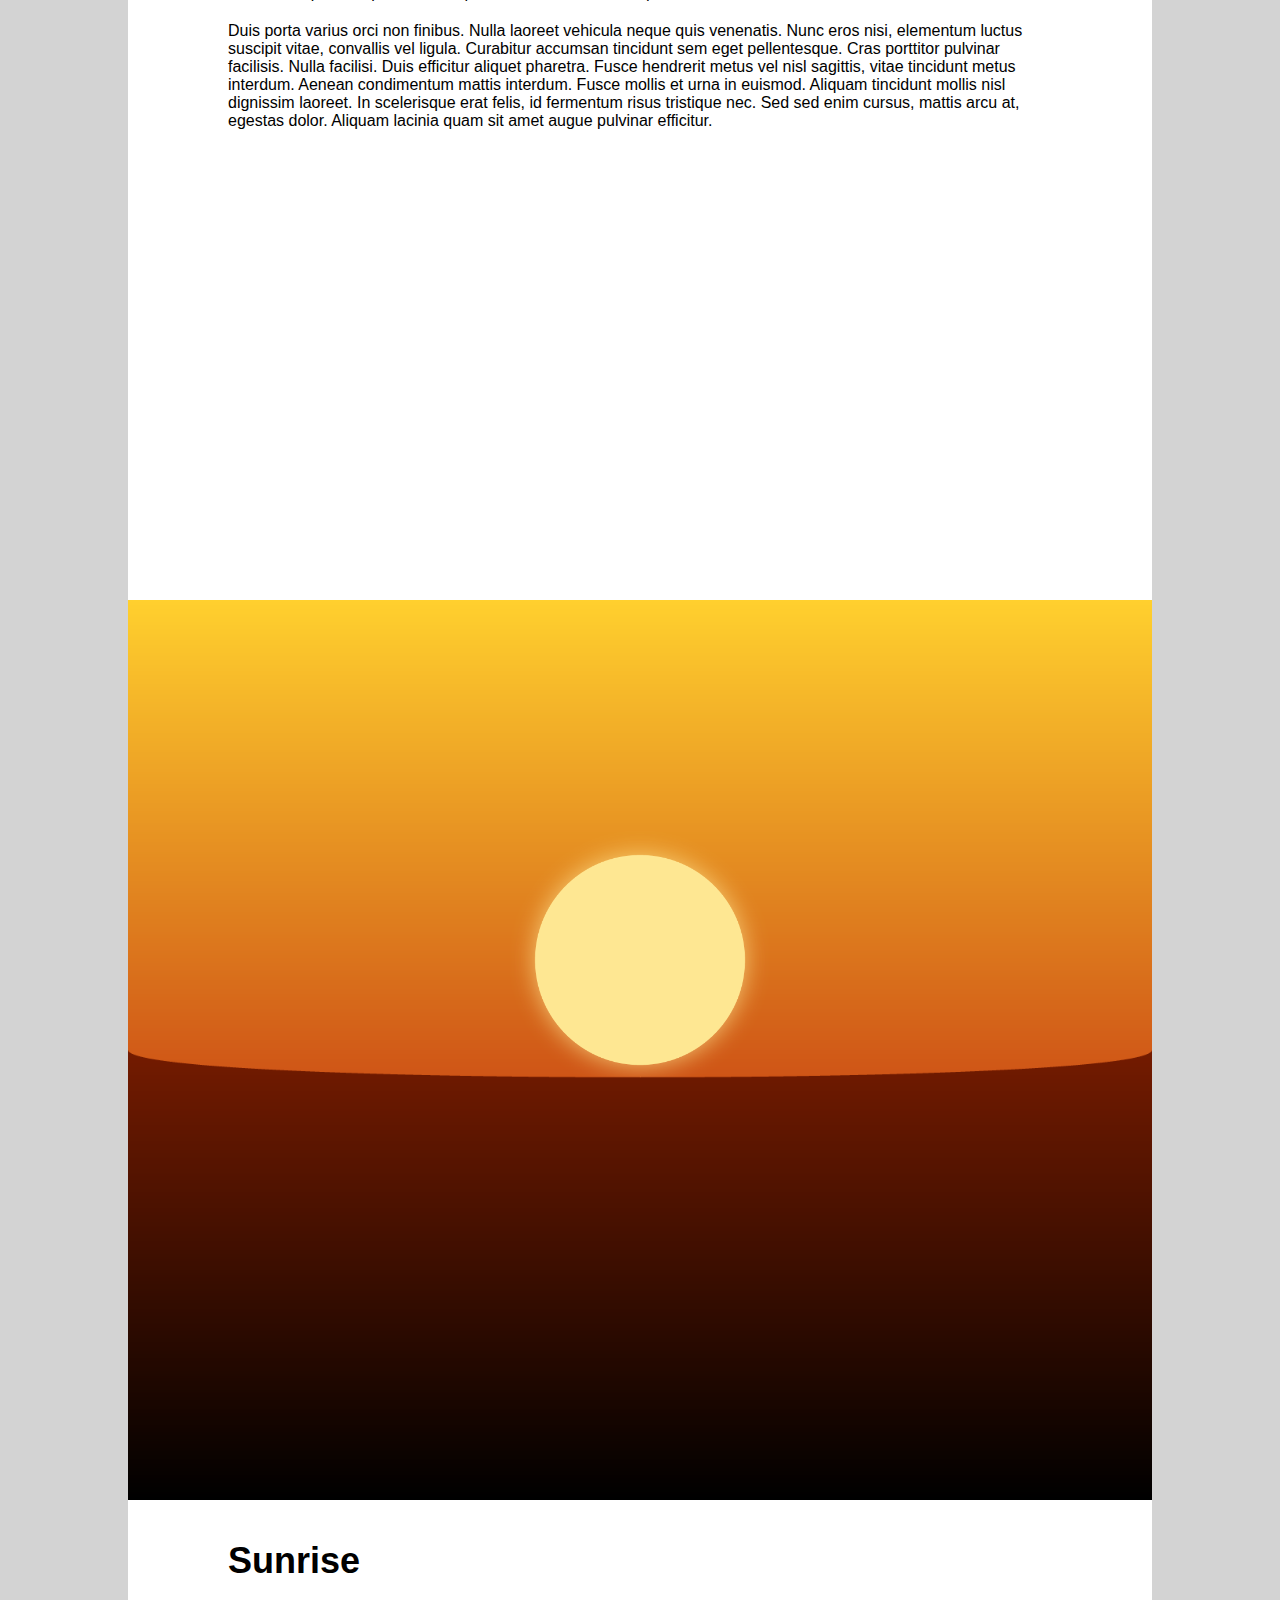
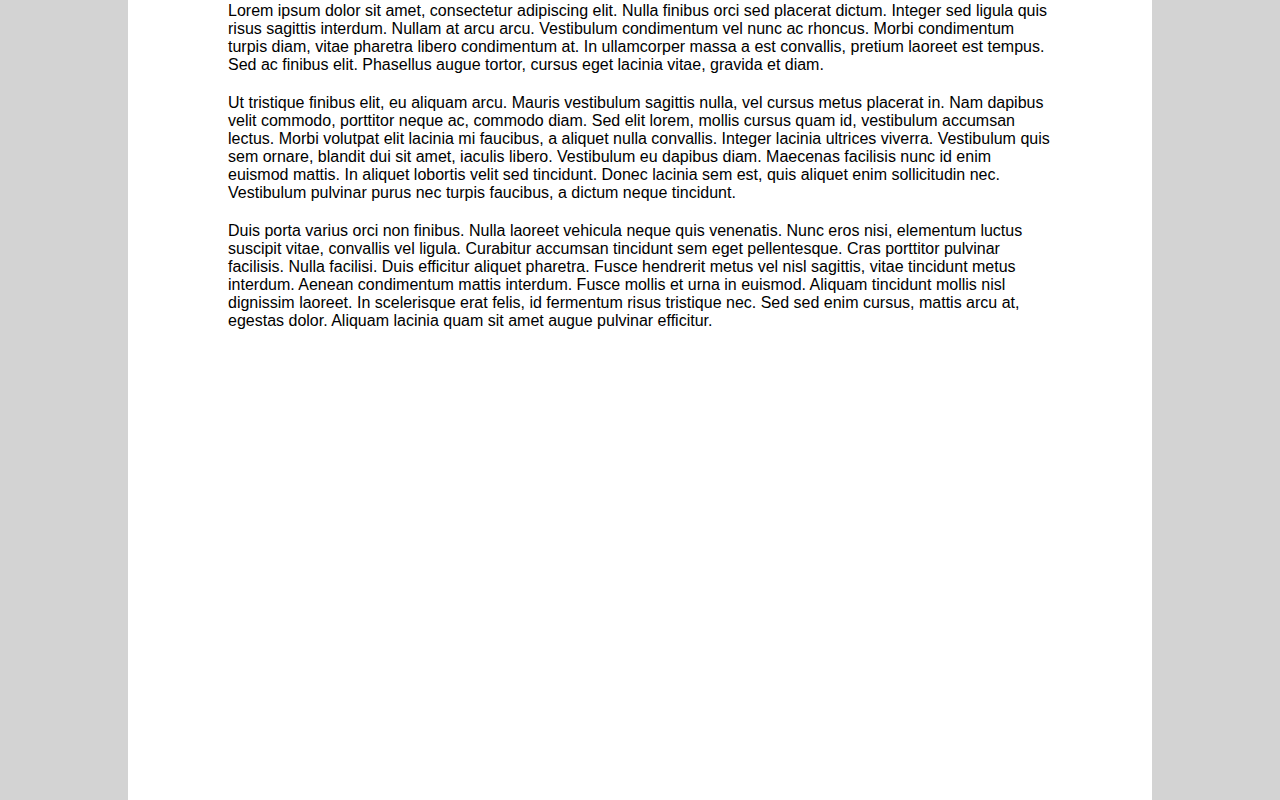
==== commit d00efb03: "Experimenting with automatic animations" ====
--- a/index.html
+++ b/index.html
@@ -2,18 +2,17 @@
 <html lang="en">
 <head>
     <meta charset="UTF-8">
-    <link rel="stylesheet" href="style.css">
-    <title>Parallax</title>
+    <link rel="stylesheet" href="css/style.css">
+    <title>Scroll animation</title>
 </head>
 <body>
-
     <main>
         <section></section>
 
-        <section class="hero-section">
-            <img class="hero-section__img-back" src="images/machu_picchu_back.jpg" alt="back">
-            <img class="hero-section__img-middle" src="images/machu_picchu_middle.png" alt="middle">
-            <img class="hero-section__img-front" src="images/machu_picchu_front.png" alt="front">
+        <section class="hero-section hero-section-landscape">
+            <img class="hero-section__img-back" src="images/machu_picchu_back.jpg" alt="">
+            <img class="hero-section__img-middle" src="images/machu_picchu_middle.png" alt="">
+            <img class="hero-section__img-front" src="images/machu_picchu_front.png" alt="">
         </section>
 
         <section class="article-section">
@@ -43,22 +42,20 @@
             </P>
         </section>
 
-        <section class="hero-section2">
-            <img class="hero-section2__img-back" src="images/sunrise_back_2.png">
-            <img class="hero-section2__img-sun" src="images/sunrise_sun.png">
-            <img class="hero-section2__img-front" src="images/sunrise_front.png">
-<!--            <img class="hero-section2__img-reflection" src="images/sunrise_reflection.png">-->
-<!--            <img class="hero-section2__img-trees" src="images/sunrise_trees.png">-->
+        <section class="hero-section hero-section-sunset">
+            <img class="hero-section-sunset__img-back" src="images/sunset_back.png" alt="">
+            <img class="hero-section-sunset__img-sun" src="images/sunset_sun.png" alt="">
+            <img class="hero-section-sunset__img-front" src="images/sunset_front.png" alt="">
         </section>
 
         <section class="article-section">
             <h1>Sunrise</h1>
-            <P>
+            <p>
                 Lorem ipsum dolor sit amet, consectetur adipiscing elit. Nulla finibus orci sed placerat dictum.
                 Integer sed ligula quis risus sagittis interdum. Nullam at arcu arcu. Vestibulum condimentum vel nunc ac rhoncus.
                 Morbi condimentum turpis diam, vitae pharetra libero condimentum at. In ullamcorper massa a est convallis, pretium laoreet est tempus.
                 Sed ac finibus elit. Phasellus augue tortor, cursus eget lacinia vitae, gravida et diam.
-            </P>
+            </p>
             <p>
                 Ut tristique finibus elit, eu aliquam arcu. Mauris vestibulum sagittis nulla, vel cursus metus placerat in.
                 Nam dapibus velit commodo, porttitor neque ac, commodo diam. Sed elit lorem, mollis cursus quam id, vestibulum accumsan lectus.
@@ -67,7 +64,7 @@
                 In aliquet lobortis velit sed tincidunt. Donec lacinia sem est, quis aliquet enim sollicitudin nec.
                 Vestibulum pulvinar purus nec turpis faucibus, a dictum neque tincidunt.
             </p>
-            <P>
+            <p>
                 Duis porta varius orci non finibus. Nulla laoreet vehicula neque quis venenatis. Nunc eros nisi,
                 elementum luctus suscipit vitae, convallis vel ligula. Curabitur accumsan tincidunt sem eget pellentesque.
                 Cras porttitor pulvinar facilisis. Nulla facilisi.
@@ -75,39 +72,7 @@
                 Aenean condimentum mattis interdum. Fusce mollis et urna in euismod. Aliquam tincidunt mollis nisl dignissim laoreet.
                 In scelerisque erat felis, id fermentum risus tristique nec. Sed sed enim cursus, mattis arcu at, egestas dolor.
                 Aliquam lacinia quam sit amet augue pulvinar efficitur.
-            </P>
-        </section>
-
-        <section class="hero-section3">
-            <img class="hero-section3__img-back" src="images/SD_back.png">
-            <img class="hero-section3__img-front" src="images/SD_front.png">
-        </section>
-
-        <section class="article-section">
-            <h1>Secure Design</h1>
-            <P>
-                Lorem ipsum dolor sit amet, consectetur adipiscing elit. Nulla finibus orci sed placerat dictum.
-                Integer sed ligula quis risus sagittis interdum. Nullam at arcu arcu. Vestibulum condimentum vel nunc ac rhoncus.
-                Morbi condimentum turpis diam, vitae pharetra libero condimentum at. In ullamcorper massa a est convallis, pretium laoreet est tempus.
-                Sed ac finibus elit. Phasellus augue tortor, cursus eget lacinia vitae, gravida et diam.
-            </P>
-            <p>
-                Ut tristique finibus elit, eu aliquam arcu. Mauris vestibulum sagittis nulla, vel cursus metus placerat in.
-                Nam dapibus velit commodo, porttitor neque ac, commodo diam. Sed elit lorem, mollis cursus quam id, vestibulum accumsan lectus.
-                Morbi volutpat elit lacinia mi faucibus, a aliquet nulla convallis. Integer lacinia ultrices viverra.
-                Vestibulum quis sem ornare, blandit dui sit amet, iaculis libero. Vestibulum eu dapibus diam. Maecenas facilisis nunc id enim euismod mattis.
-                In aliquet lobortis velit sed tincidunt. Donec lacinia sem est, quis aliquet enim sollicitudin nec.
-                Vestibulum pulvinar purus nec turpis faucibus, a dictum neque tincidunt.
             </p>
-            <P>
-                Duis porta varius orci non finibus. Nulla laoreet vehicula neque quis venenatis. Nunc eros nisi,
-                elementum luctus suscipit vitae, convallis vel ligula. Curabitur accumsan tincidunt sem eget pellentesque.
-                Cras porttitor pulvinar facilisis. Nulla facilisi.
-                Duis efficitur aliquet pharetra. Fusce hendrerit metus vel nisl sagittis, vitae tincidunt metus interdum.
-                Aenean condimentum mattis interdum. Fusce mollis et urna in euismod. Aliquam tincidunt mollis nisl dignissim laoreet.
-                In scelerisque erat felis, id fermentum risus tristique nec. Sed sed enim cursus, mattis arcu at, egestas dolor.
-                Aliquam lacinia quam sit amet augue pulvinar efficitur.
-            </P>
         </section>
     </main>
 
--- a/css/style.css
+++ b/css/style.css
@@ -0,0 +1,75 @@
+* {
+    margin: 0;
+    padding: 0;
+}
+
+body {
+    background-color: lightgray;
+}
+
+h1 {
+    font-size: 36px;
+    font-family: Arial, sans-serif;
+}
+
+p {
+    font-size: 16px;
+    font-family: Arial, sans-serif;
+}
+
+section {
+    height: 400px;
+    width: 80%;
+    margin: 0 auto;
+    background-color: white;
+}
+
+.hero-section {
+    height: 900px;
+    position: relative;
+    top: 0;
+    overflow: hidden;
+    z-index: -100000;
+}
+
+.hero-section img {
+    width: 100%;
+    position: absolute;
+    bottom: 0;
+    left: 0;
+}
+
+
+/* -- Articles -------------------------------------------------------------------------- */
+
+.article-section {
+    height: 900px;
+}
+
+.article-section h1 {
+    padding: 40px 100px 20px 100px;
+}
+
+.article-section p {
+    padding: 0 100px 20px 100px;
+}
+
+
+/* -- Sunset -------------------------------------------------------------------------- */
+
+.hero-section-sunset {
+    background-color: dimgrey;
+}
+
+.hero-section-sunset__img-back {
+    height: 100%;
+}
+
+.hero-section-sunset__img-sun {
+    width: 200px !important;
+}
+
+.hero-section-sunset__img-front {
+    width: 100%;
+    height: 50%;
+}